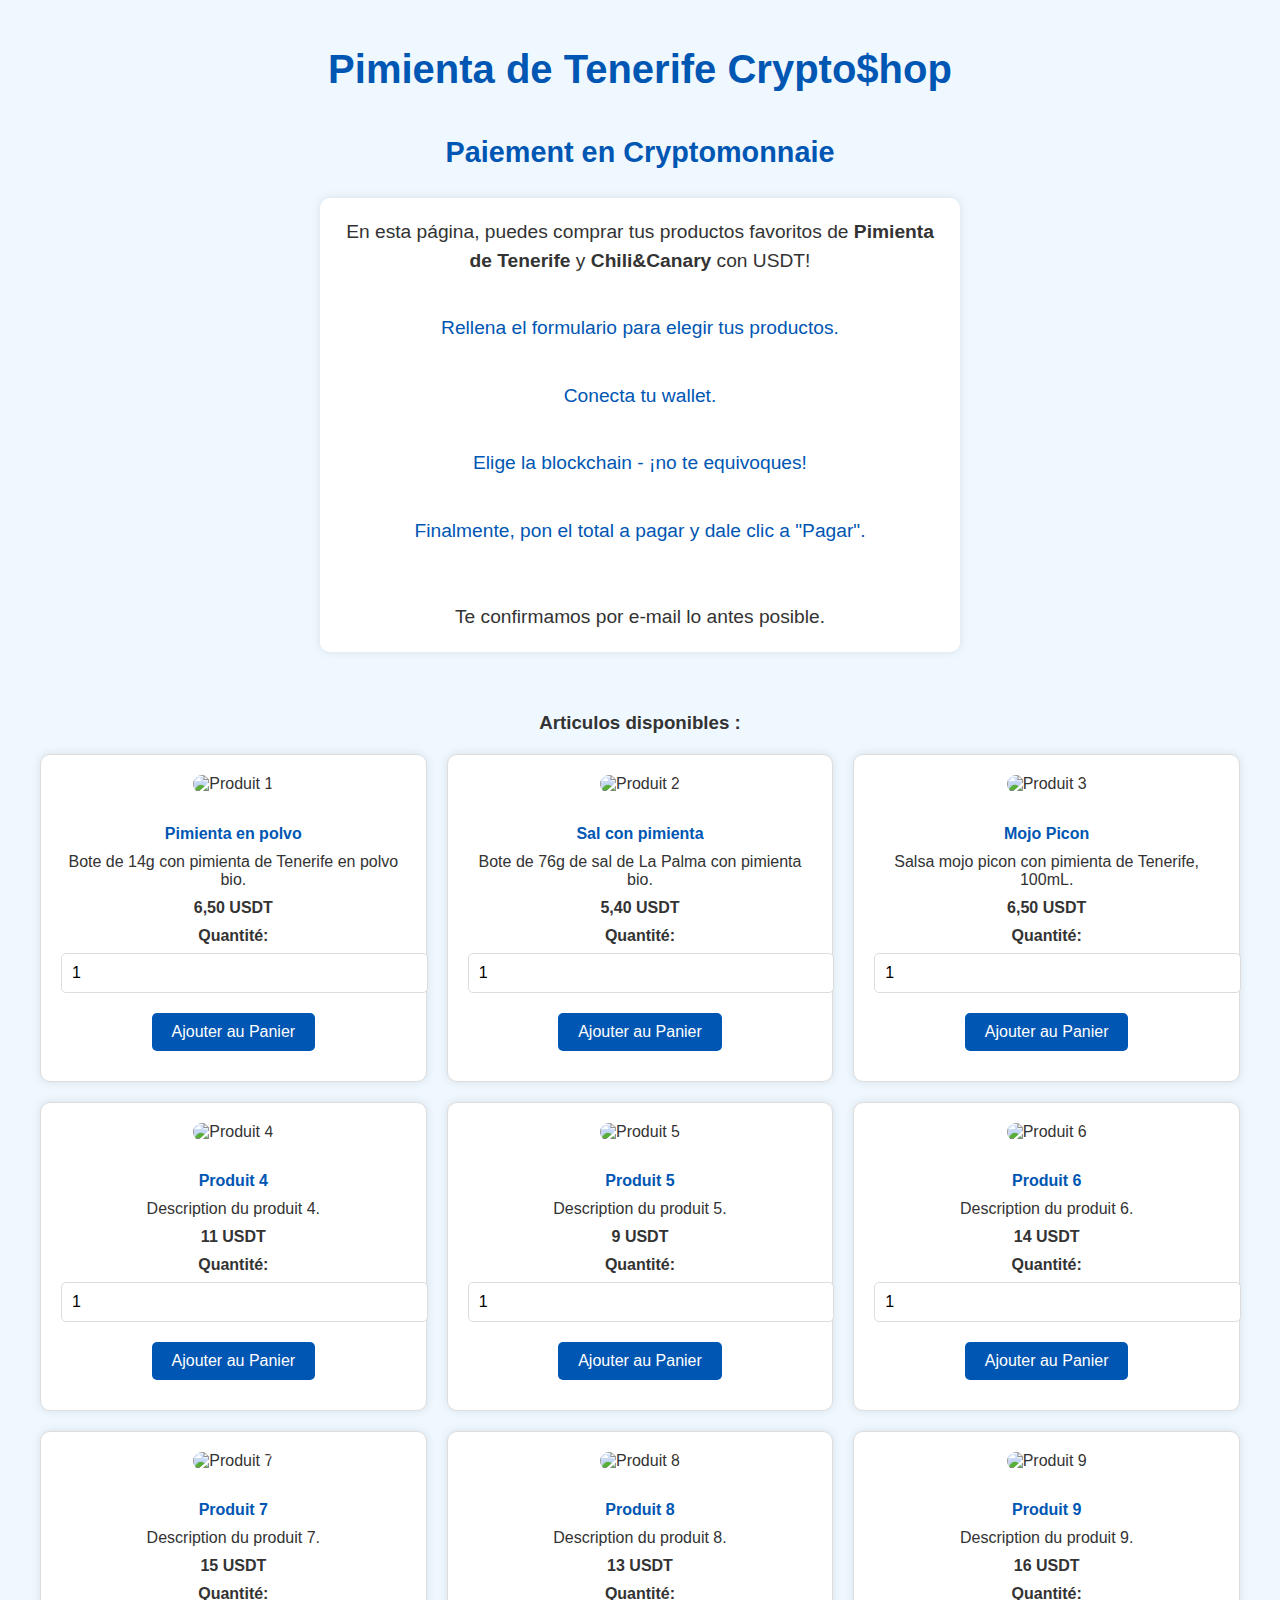
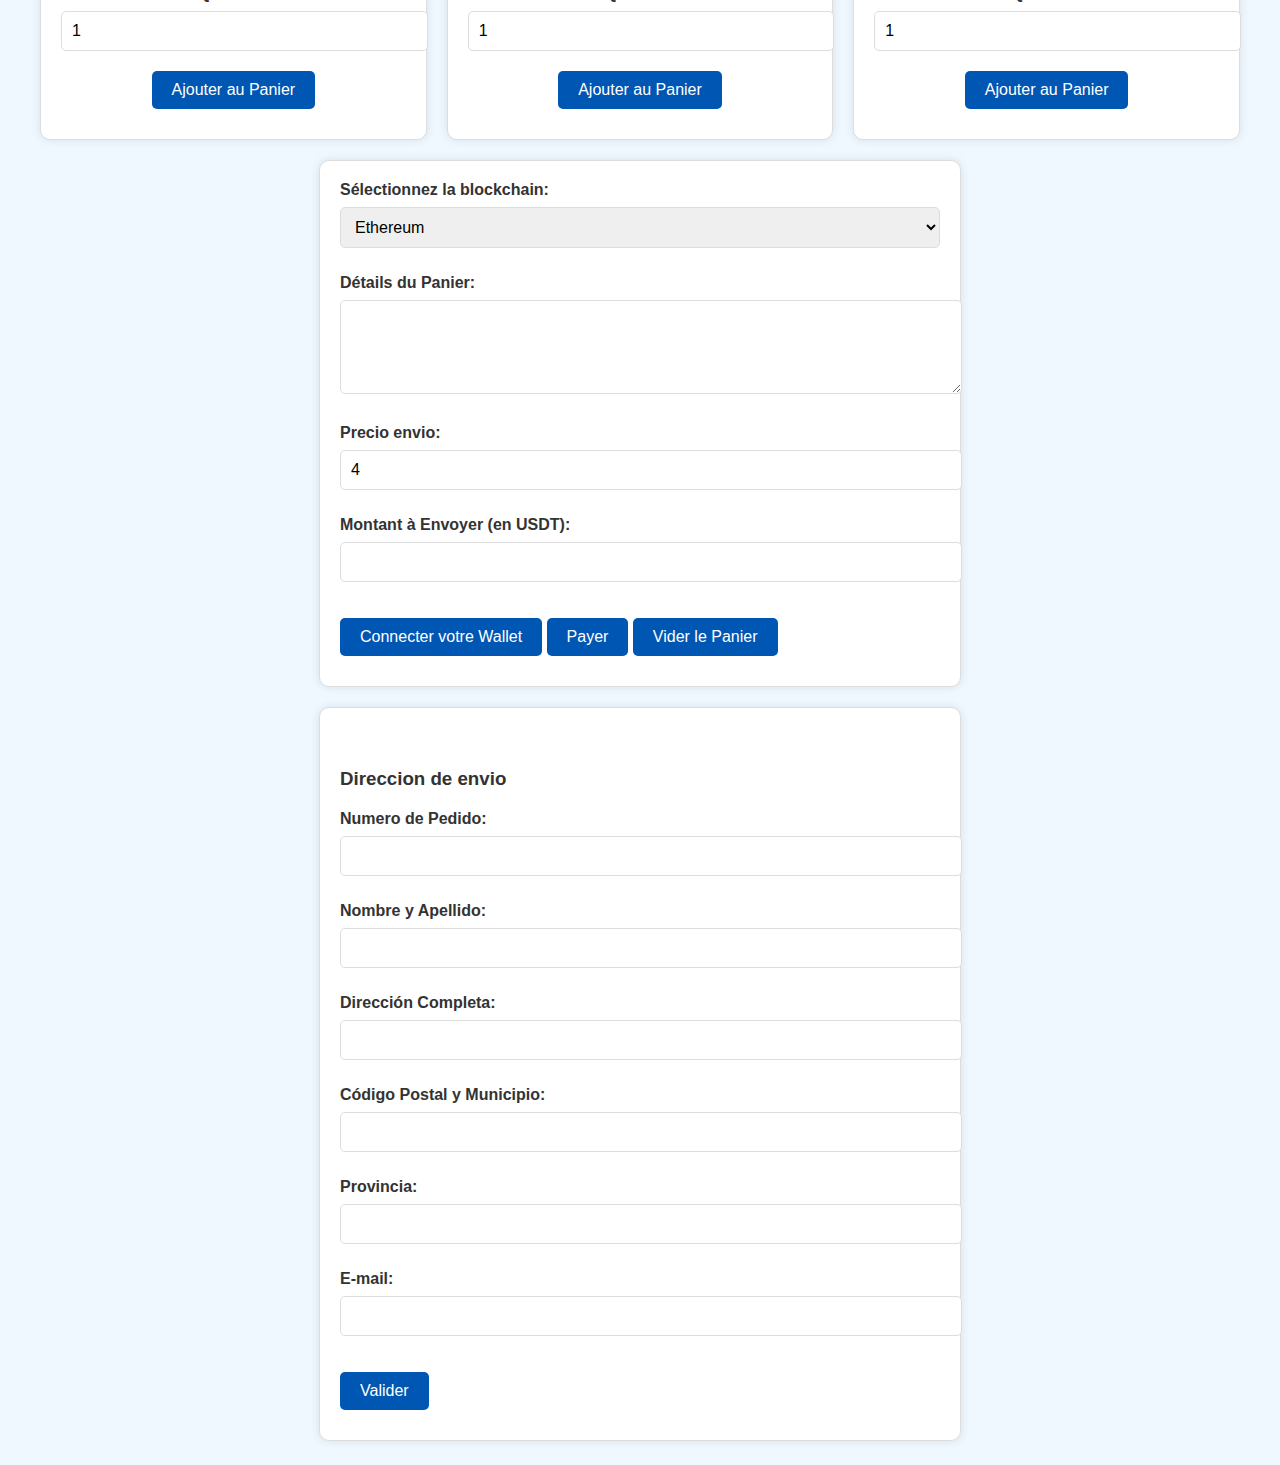
==== index.html @ 558e3862 "Update index.html" ====
<!DOCTYPE html>
<html lang="en">
<head>
    <meta charset="UTF-8">
    <meta name="viewport" content="width=device-width, initial-scale=1.0">
    <title>Paiement en Cryptomonnaie</title>
    <script src="https://cdn.jsdelivr.net/npm/web3@latest/dist/web3.min.js"></script>
    <script src="https://cdn.jsdelivr.net/npm/@solana/web3.js@latest/lib/index.iife.js"></script>
    <link rel="stylesheet" href="styles.css">
</head>
<body>
    <h1>Pimienta de Tenerife Crypto$hop</h1>
    <h2>Paiement en Cryptomonnaie</h2>
    <p class="intro">
        En esta página, puedes comprar tus productos favoritos de <strong>Pimienta de Tenerife</strong> y <strong>Chili&Canary</strong> con USDT! <br><br>
        <span class="instructions">Rellena el formulario para elegir tus productos.</span><br>
        <span class="instructions">Conecta tu wallet.</span><br>
        <span class="instructions">Elige la blockchain - ¡no te equivoques!</span><br>
        <span class="instructions">Finalmente, pon el total a pagar y dale clic a "Pagar".</span><br><br>
        Te confirmamos por e-mail lo antes posible.
    </p>

    <h3>Articulos disponibles :</h3>
    <div class="product-grid">
        <div class="product">
            <img src="https://via.placeholder.com/150" alt="Produit 1">
            <h4>Pimienta en polvo</h4>
            <p>Bote de 14g con pimienta de Tenerife en polvo bio.</p>
            <p><strong>6,50 USDT</strong></p>
            <label for="quantity1">Quantité:</label>
            <input type="number" id="quantity1" name="quantity1" min="1" max="10" value="1">
            <button type="button" onclick="addToCart(1, 'Pimienta en polvo', 6.50)">Ajouter au Panier</button>
        </div>
        <div class="product">
            <img src="https://via.placeholder.com/150" alt="Produit 2">
            <h4>Sal con pimienta</h4>
            <p>Bote de 76g de sal de La Palma con pimienta bio.</p>
            <p><strong>5,40 USDT</strong></p>
            <label for="quantity2">Quantité:</label>
            <input type="number" id="quantity2" name="quantity2" min="1" max="10" value="1">
            <button type="button" onclick="addToCart(2, 'Sal con pimienta', 5.40)">Ajouter au Panier</button>
        </div>
        <div class="product">
            <img src="https://via.placeholder.com/150" alt="Produit 3">
            <h4>Mojo Picon</h4>
            <p>Salsa mojo picon con pimienta de Tenerife, 100mL.</p>
            <p><strong>6,50 USDT</strong></p>
            <label for="quantity3">Quantité:</label>
            <input type="number" id="quantity3" name="quantity3" min="1" max="10" value="1">
            <button type="button" onclick="addToCart(3, 'Mojo Picon', 6.50)">Ajouter au Panier</button>
        </div>
        <div class="product">
            <img src="https://via.placeholder.com/150" alt="Produit 4">
            <h4>Produit 4</h4>
            <p>Description du produit 4.</p>
            <p><strong>11 USDT</strong></p>
            <label for="quantity4">Quantité:</label>
            <input type="number" id="quantity4" name="quantity4" min="1" max="10" value="1">
            <button type="button" onclick="addToCart(4, 'Produit 4', 11)">Ajouter au Panier</button>
        </div>
        <div class="product">
            <img src="https://via.placeholder.com/150" alt="Produit 5">
            <h4>Produit 5</h4>
            <p>Description du produit 5.</p>
            <p><strong>9 USDT</strong></p>
            <label for="quantity5">Quantité:</label>
            <input type="number" id="quantity5" name="quantity5" min="1" max="10" value="1">
            <button type="button" onclick="addToCart(5, 'Produit 5', 9)">Ajouter au Panier</button>
        </div>
        <div class="product">
            <img src="https://via.placeholder.com/150" alt="Produit 6">
            <h4>Produit 6</h4>
            <p>Description du produit 6.</p>
            <p><strong>14 USDT</strong></p>
            <label for="quantity6">Quantité:</label>
            <input type="number" id="quantity6" name="quantity6" min="1" max="10" value="1">
            <button type="button" onclick="addToCart(6, 'Produit 6', 14)">Ajouter au Panier</button>
        </div>
        <div class="product">
            <img src="https://via.placeholder.com/150" alt="Produit 7">
            <h4>Produit 7</h4>
            <p>Description du produit 7.</p>
            <p><strong>15 USDT</strong></p>
            <label for="quantity7">Quantité:</label>
            <input type="number" id="quantity7" name="quantity7" min="1" max="10" value="1">
            <button type="button" onclick="addToCart(7, 'Produit 7', 15)">Ajouter au Panier</button>
        </div>
        <div class="product">
            <img src="https://via.placeholder.com/150" alt="Produit 8">
            <h4>Produit 8</h4>
            <p>Description du produit 8.</p>
            <p><strong>13 USDT</strong></p>
            <label for="quantity8">Quantité:</label>
            <input type="number" id="quantity8" name="quantity8" min="1" max="10" value="1">
            <button type="button" onclick="addToCart(8, 'Produit 8', 13)">Ajouter au Panier</button>
        </div>
        <div class="product">
            <img src="https://via.placeholder.com/150" alt="Produit 9">
            <h4>Produit 9</h4>
            <p>Description du produit 9.</p>
            <p><strong>16 USDT</strong></p>
            <label for="quantity9">Quantité:</label>
            <input type="number" id="quantity9" name="quantity9" min="1" max="10" value="1">
            <button type="button" onclick="addToCart(9, 'Produit 9', 16)">Ajouter au Panier</button>
        </div>
    </div>

    <form id="paymentForm">
        <div class="form-group">
            <label for="blockchain">Sélectionnez la blockchain:</label>
            <select id="blockchain" name="blockchain">
                <option value="eth">Ethereum</option>
                <option value="bsc">Binance Smart Chain</option>
                <option value="sol">Solana</option>
            </select>
        </div>
        <div class="form-group">
            <label for="cartDetails">Détails du Panier:</label>
            <textarea id="cartDetails" name="cartDetails" rows="4" readonly></textarea>
        </div>
        <div class="form-group">
            <label for="shippingCost">Precio envio:</label>
            <input type="text" id="shippingCost" name="shippingCost" value="4" readonly>
        </div>
        <div class="form-group">
            <label for="amount">Montant à Envoyer (en USDT):</label>
            <input type="number" step="0.01" id="amount" name="amount" required readonly>
        </div>
        <button type="button" id="connectButton">Connecter votre Wallet</button>
        <button type="button" id="payButton">Payer</button>
        <button type="button" id="clearCartButton" onclick="clearCart()">Vider le Panier</button>
        <div id="status"></div>
    </form>

    <form id="contactForm">
        <h3>Direccion de envio</h3>
        <div class="form-group">
            <label for="orderNumber">Numero de Pedido:</label>
            <input type="text" id="orderNumber" name="orderNumber" readonly>
        </div>
        <div class="form-group">
            <label for="name">Nombre y Apellido:</label>
            <input type="text" id="name" name="name" required>
        </div>
        <div class="form-group">
            <label for="address">Dirección Completa:</label>
            <input type="text" id="address" name="address" required>
        </div>
        <div class="form-group">
            <label for="postalcode">Código Postal y Municipio:</label>
            <input type="text" id="postalcode" name="postalcode" required>
        </div>
        <div class="form-group">
            <label for="province">Provincia:</label>
            <input type="text" id="province" name="province" required>
        </div>
        <div class="form-group">
            <label for="email">E-mail:</label>
            <input type="email" id="email" name="email" required>
        </div>
        <button type="submit" id="submitButton">Valider</button>
    </form>

    <script src="scripts.js"></script>
</body>
</html>
---- styles.css ----
body {
    font-family: 'Arial', sans-serif;
    background-color: #f0f8ff;
    color: #333;
    display: flex;
    flex-direction: column;
    align-items: center;
    justify-content: center;
    min-height: 100vh;
    margin: 0;
    padding: 20px;
}
h1 {
    color: #0056b3;
    font-size: 2.5em;
    margin-bottom: 20px;
}
h2 {
    color: #0056b3;
    font-size: 1.8em;
    margin-bottom: 10px;
}
.intro {
    text-align: center;
    max-width: 600px;
    margin-bottom: 20px;
    font-size: 1.2em;
    line-height: 1.5;
    background-color: #fff;
    padding: 20px;
    border-radius: 10px;
    box-shadow: 0 0 10px rgba(0, 0, 0, 0.1);
}
.instructions {
    display: block;
    margin-top: 10px;
    color: #0056b3;
}
h3 {
    color: #333;
    margin-top: 40px;
    margin-bottom: 20px;
}
.product-grid {
    display: grid;
    grid-template-columns: repeat(3, 1fr);
    gap: 20px;
    width: 100%;
    max-width: 1200px;
}
.product {
    background-color: #fff;
    border: 1px solid #ddd;
    padding: 20px;
    border-radius: 10px;
    text-align: center;
    box-shadow: 0 0 10px rgba(0, 0, 0, 0.1);
}
.product img {
    max-width: 100%;
    height: auto;
    border-radius: 10px;
    margin-bottom: 10px;
}
.product h4 {
    color: #0056b3;
    margin-bottom: 10px;
}
.product p {
    margin: 10px 0;
}
button {
    background-color: #0056b3;
    color: #fff;
    border: none;
    padding: 10px 20px;
    border-radius: 5px;
    cursor: pointer;
    font-size: 16px;
    margin: 10px 0;
}
button:hover {
    background-color: #003f7f;
}
form {
    background-color: #fff;
    border: 1px solid #ddd;
    padding: 20px;
    border-radius: 10px;
    box-shadow: 0 0 10px rgba(0, 0, 0, 0.1);
    margin-top: 20px;
    width: 100%;
    max-width: 600px;
}
.form-group {
    margin-bottom: 1em;
}
label {
    display: block;
    margin-bottom: 0.5em;
    font-weight: bold;
    color: #333;
}
input, select, textarea {
    width: 100%;
    padding: 10px;
    margin-bottom: 10px;
    border: 1px solid #ddd;
    border-radius: 5px;
    font-size: 16px;
}
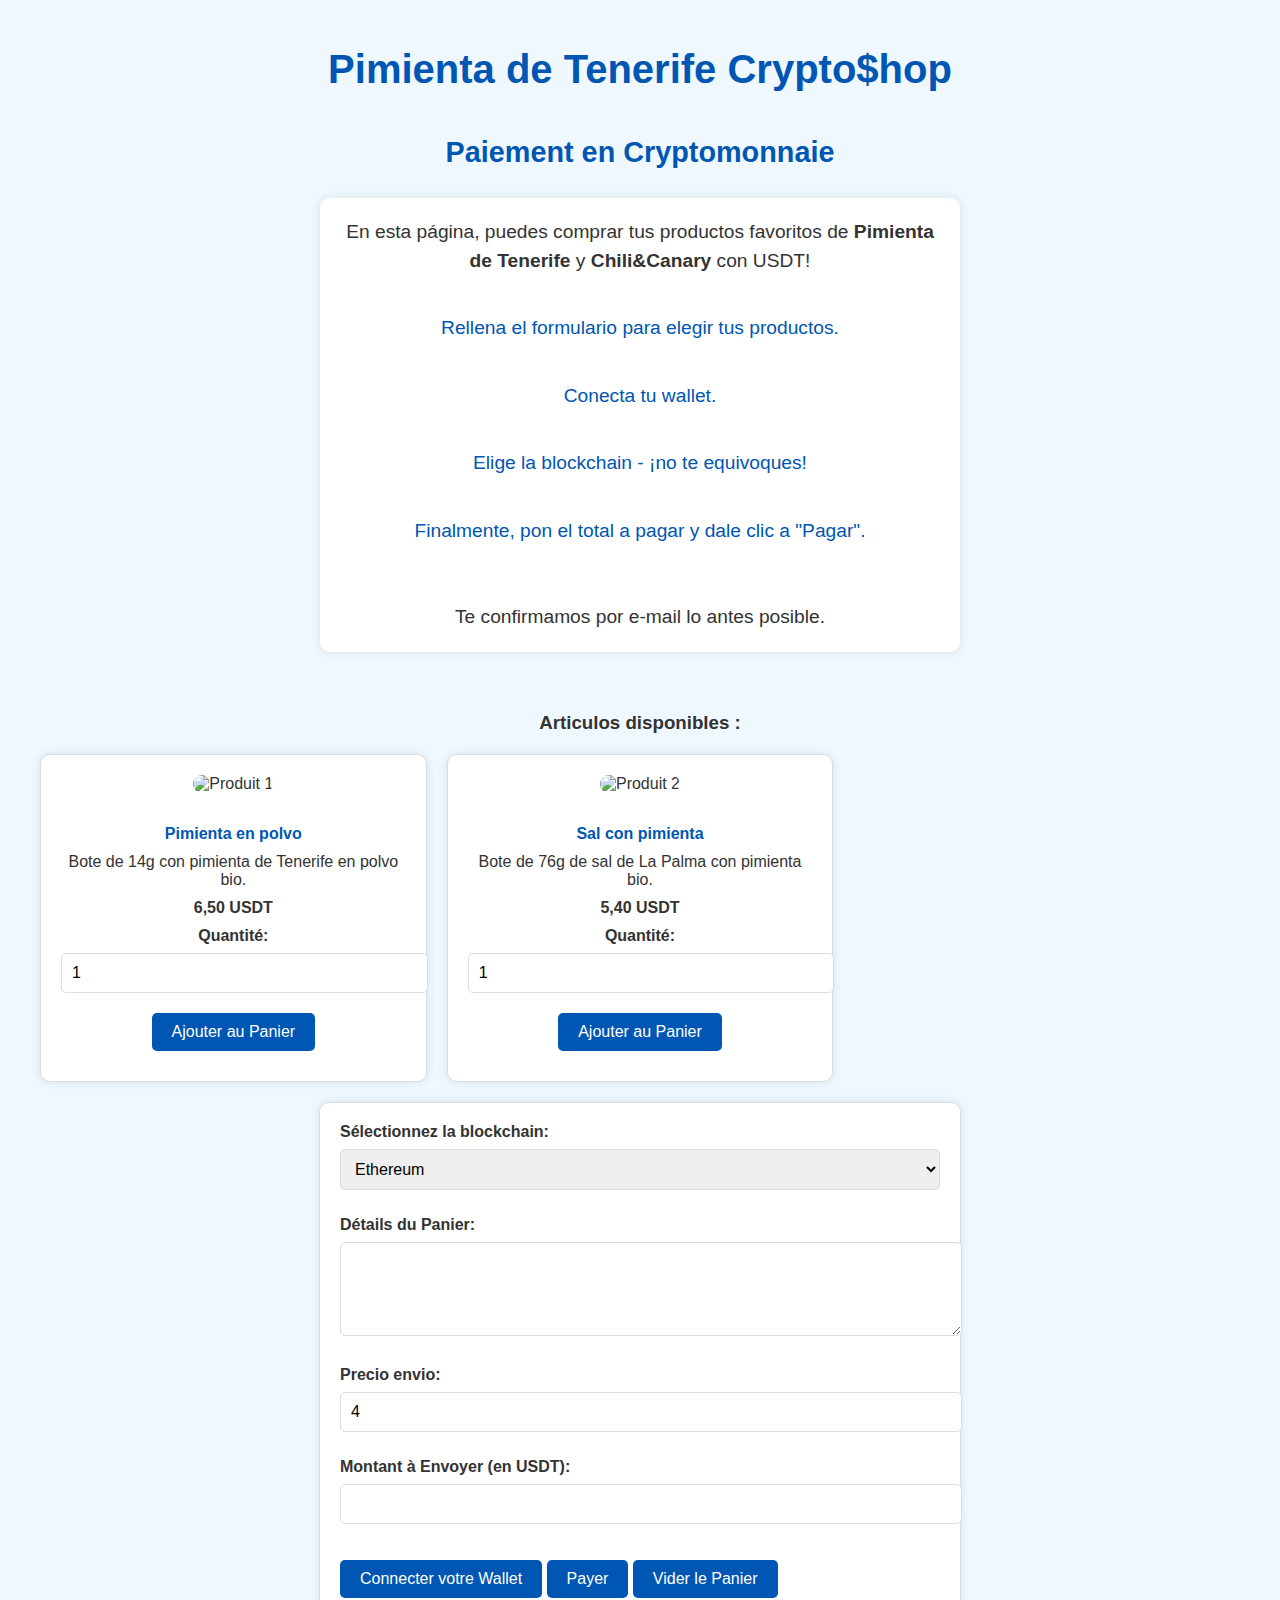
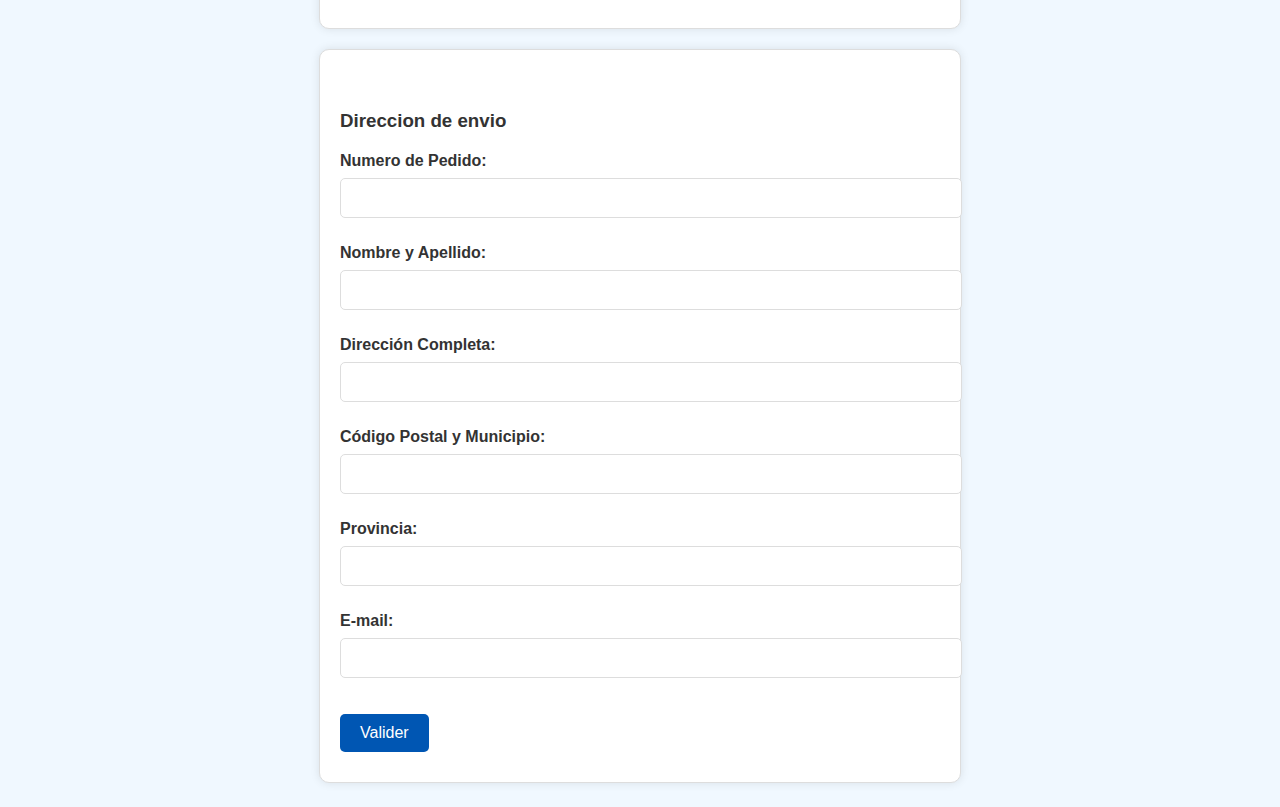
==== commit 7f6517fd: "Update index.html" ====
--- a/index.html
+++ b/index.html
@@ -22,6 +22,7 @@
 
     <h3>Articulos disponibles :</h3>
     <div class="product-grid">
+        <!-- Product examples -->
         <div class="product">
             <img src="https://via.placeholder.com/150" alt="Produit 1">
             <h4>Pimienta en polvo</h4>
@@ -40,69 +41,7 @@
             <input type="number" id="quantity2" name="quantity2" min="1" max="10" value="1">
             <button type="button" onclick="addToCart(2, 'Sal con pimienta', 5.40)">Ajouter au Panier</button>
         </div>
-        <div class="product">
-            <img src="https://via.placeholder.com/150" alt="Produit 3">
-            <h4>Mojo Picon</h4>
-            <p>Salsa mojo picon con pimienta de Tenerife, 100mL.</p>
-            <p><strong>6,50 USDT</strong></p>
-            <label for="quantity3">Quantité:</label>
-            <input type="number" id="quantity3" name="quantity3" min="1" max="10" value="1">
-            <button type="button" onclick="addToCart(3, 'Mojo Picon', 6.50)">Ajouter au Panier</button>
-        </div>
-        <div class="product">
-            <img src="https://via.placeholder.com/150" alt="Produit 4">
-            <h4>Produit 4</h4>
-            <p>Description du produit 4.</p>
-            <p><strong>11 USDT</strong></p>
-            <label for="quantity4">Quantité:</label>
-            <input type="number" id="quantity4" name="quantity4" min="1" max="10" value="1">
-            <button type="button" onclick="addToCart(4, 'Produit 4', 11)">Ajouter au Panier</button>
-        </div>
-        <div class="product">
-            <img src="https://via.placeholder.com/150" alt="Produit 5">
-            <h4>Produit 5</h4>
-            <p>Description du produit 5.</p>
-            <p><strong>9 USDT</strong></p>
-            <label for="quantity5">Quantité:</label>
-            <input type="number" id="quantity5" name="quantity5" min="1" max="10" value="1">
-            <button type="button" onclick="addToCart(5, 'Produit 5', 9)">Ajouter au Panier</button>
-        </div>
-        <div class="product">
-            <img src="https://via.placeholder.com/150" alt="Produit 6">
-            <h4>Produit 6</h4>
-            <p>Description du produit 6.</p>
-            <p><strong>14 USDT</strong></p>
-            <label for="quantity6">Quantité:</label>
-            <input type="number" id="quantity6" name="quantity6" min="1" max="10" value="1">
-            <button type="button" onclick="addToCart(6, 'Produit 6', 14)">Ajouter au Panier</button>
-        </div>
-        <div class="product">
-            <img src="https://via.placeholder.com/150" alt="Produit 7">
-            <h4>Produit 7</h4>
-            <p>Description du produit 7.</p>
-            <p><strong>15 USDT</strong></p>
-            <label for="quantity7">Quantité:</label>
-            <input type="number" id="quantity7" name="quantity7" min="1" max="10" value="1">
-            <button type="button" onclick="addToCart(7, 'Produit 7', 15)">Ajouter au Panier</button>
-        </div>
-        <div class="product">
-            <img src="https://via.placeholder.com/150" alt="Produit 8">
-            <h4>Produit 8</h4>
-            <p>Description du produit 8.</p>
-            <p><strong>13 USDT</strong></p>
-            <label for="quantity8">Quantité:</label>
-            <input type="number" id="quantity8" name="quantity8" min="1" max="10" value="1">
-            <button type="button" onclick="addToCart(8, 'Produit 8', 13)">Ajouter au Panier</button>
-        </div>
-        <div class="product">
-            <img src="https://via.placeholder.com/150" alt="Produit 9">
-            <h4>Produit 9</h4>
-            <p>Description du produit 9.</p>
-            <p><strong>16 USDT</strong></p>
-            <label for="quantity9">Quantité:</label>
-            <input type="number" id="quantity9" name="quantity9" min="1" max="10" value="1">
-            <button type="button" onclick="addToCart(9, 'Produit 9', 16)">Ajouter au Panier</button>
-        </div>
+        <!-- Additional products can be added here -->
     </div>
 
     <form id="paymentForm">
@@ -167,4 +106,3 @@
 
 
 
-
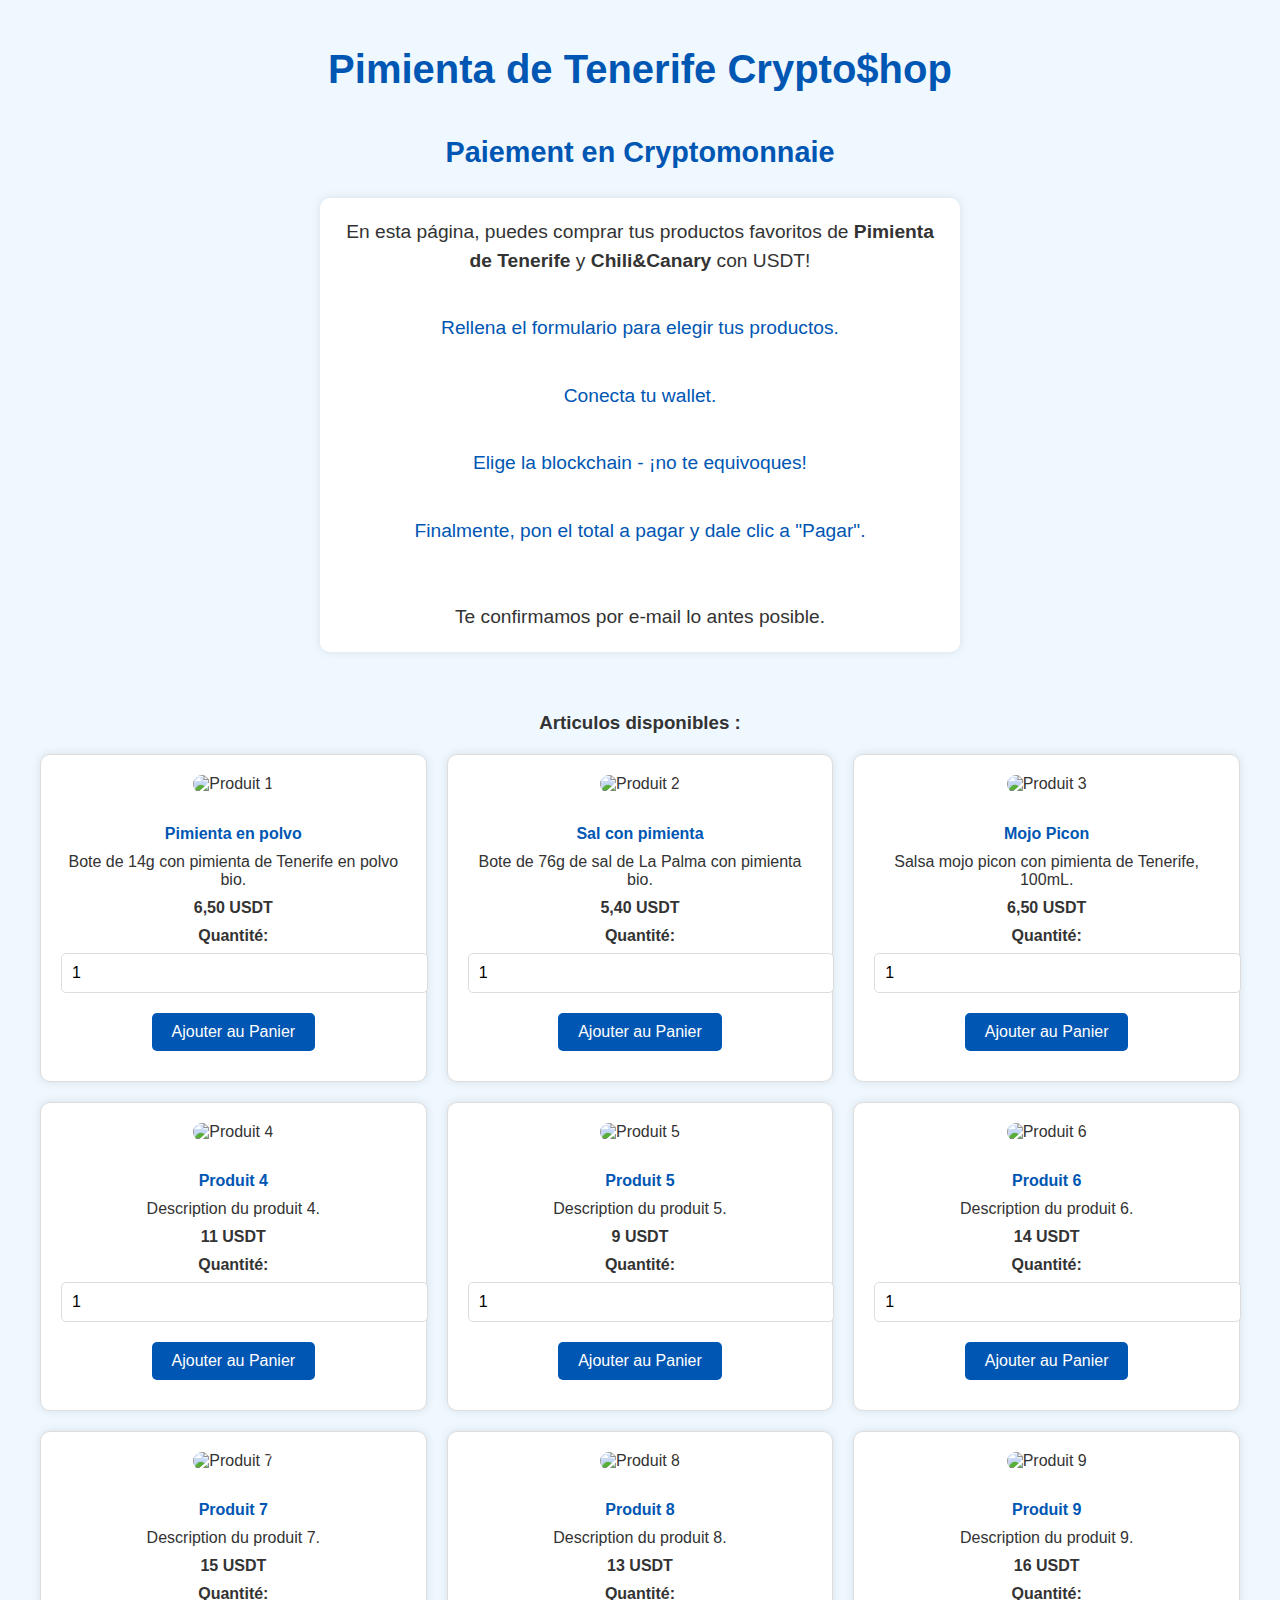
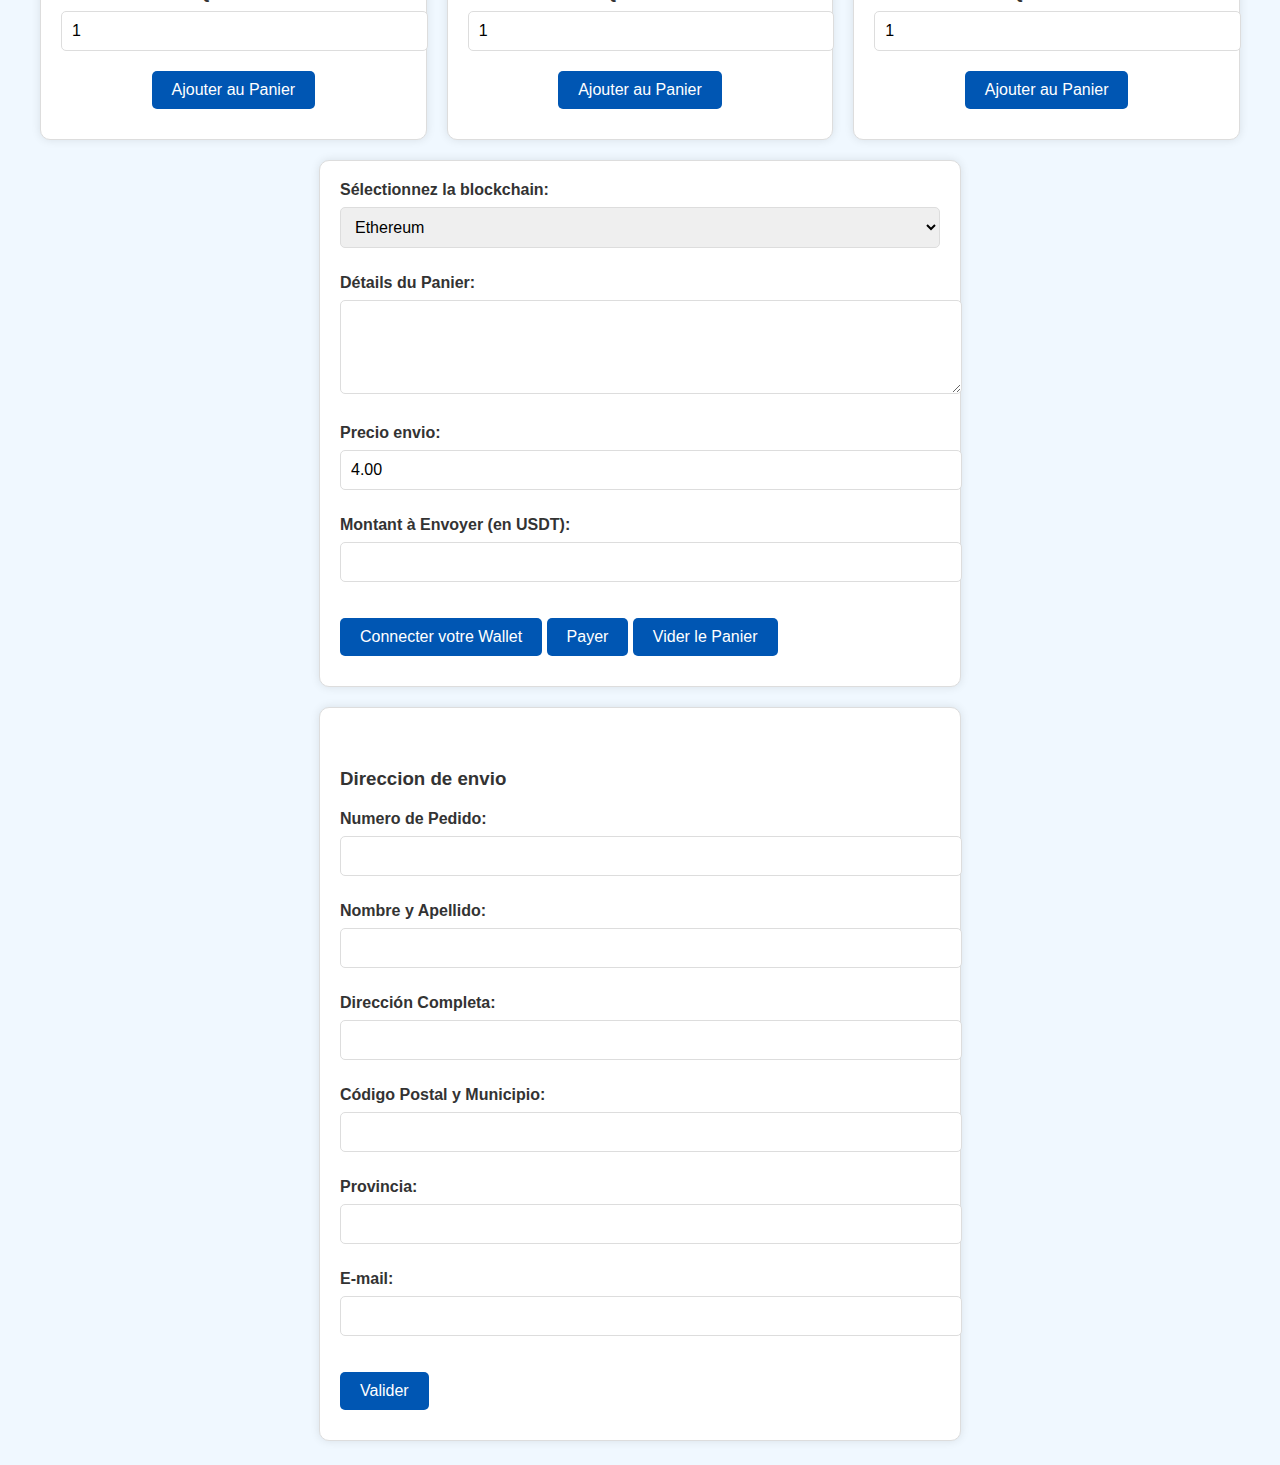
==== commit f9d25bf3: "Update index.html" ====
--- a/index.html
+++ b/index.html
@@ -22,7 +22,7 @@
 
     <h3>Articulos disponibles :</h3>
     <div class="product-grid">
-        <!-- Product examples -->
+        <!-- Repeat this block for each product -->
         <div class="product">
             <img src="https://via.placeholder.com/150" alt="Produit 1">
             <h4>Pimienta en polvo</h4>
@@ -41,7 +41,70 @@
             <input type="number" id="quantity2" name="quantity2" min="1" max="10" value="1">
             <button type="button" onclick="addToCart(2, 'Sal con pimienta', 5.40)">Ajouter au Panier</button>
         </div>
-        <!-- Additional products can be added here -->
+        <div class="product">
+            <img src="https://via.placeholder.com/150" alt="Produit 3">
+            <h4>Mojo Picon</h4>
+            <p>Salsa mojo picon con pimienta de Tenerife, 100mL.</p>
+            <p><strong>6,50 USDT</strong></p>
+            <label for="quantity3">Quantité:</label>
+            <input type="number" id="quantity3" name="quantity3" min="1" max="10" value="1">
+            <button type="button" onclick="addToCart(3, 'Mojo Picon', 6.50)">Ajouter au Panier</button>
+        </div>
+        <!-- Add six more products -->
+        <div class="product">
+            <img src="https://via.placeholder.com/150" alt="Produit 4">
+            <h4>Produit 4</h4>
+            <p>Description du produit 4.</p>
+            <p><strong>11 USDT</strong></p>
+            <label for="quantity4">Quantité:</label>
+            <input type="number" id="quantity4" name="quantity4" min="1" max="10" value="1">
+            <button type="button" onclick="addToCart(4, 'Produit 4', 11)">Ajouter au Panier</button>
+        </div>
+        <div class="product">
+            <img src="https://via.placeholder.com/150" alt="Produit 5">
+            <h4>Produit 5</h4>
+            <p>Description du produit 5.</p>
+            <p><strong>9 USDT</strong></p>
+            <label for="quantity5">Quantité:</label>
+            <input type="number" id="quantity5" name="quantity5" min="1" max="10" value="1">
+            <button type="button" onclick="addToCart(5, 'Produit 5', 9)">Ajouter au Panier</button>
+        </div>
+        <div class="product">
+            <img src="https://via.placeholder.com/150" alt="Produit 6">
+            <h4>Produit 6</h4>
+            <p>Description du produit 6.</p>
+            <p><strong>14 USDT</strong></p>
+            <label for="quantity6">Quantité:</label>
+            <input type="number" id="quantity6" name="quantity6" min="1" max="10" value="1">
+            <button type="button" onclick="addToCart(6, 'Produit 6', 14)">Ajouter au Panier</button>
+        </div>
+        <div class="product">
+            <img src="https://via.placeholder.com/150" alt="Produit 7">
+            <h4>Produit 7</h4>
+            <p>Description du produit 7.</p>
+            <p><strong>15 USDT</strong></p>
+            <label for="quantity7">Quantité:</label>
+            <input type="number" id="quantity7" name="quantity7" min="1" max="10" value="1">
+            <button type="button" onclick="addToCart(7, 'Produit 7', 15)">Ajouter au Panier</button>
+        </div>
+        <div class="product">
+            <img src="https://via.placeholder.com/150" alt="Produit 8">
+            <h4>Produit 8</h4>
+            <p>Description du produit 8.</p>
+            <p><strong>13 USDT</strong></p>
+            <label for="quantity8">Quantité:</label>
+            <input type="number" id="quantity8" name="quantity8" min="1" max="10" value="1">
+            <button type="button" onclick="addToCart(8, 'Produit 8', 13)">Ajouter au Panier</button>
+        </div>
+        <div class="product">
+            <img src="https://via.placeholder.com/150" alt="Produit 9">
+            <h4>Produit 9</h4>
+            <p>Description du produit 9.</p>
+            <p><strong>16 USDT</strong></p>
+            <label for="quantity9">Quantité:</label>
+            <input type="number" id="quantity9" name="quantity9" min="1" max="10" value="1">
+            <button type="button" onclick="addToCart(9, 'Produit 9', 16)">Ajouter au Panier</button>
+        </div>
     </div>
 
     <form id="paymentForm">
@@ -59,7 +122,7 @@
         </div>
         <div class="form-group">
             <label for="shippingCost">Precio envio:</label>
-            <input type="text" id="shippingCost" name="shippingCost" value="4" readonly>
+            <input type="text" id="shippingCost" name="shippingCost" value="4.00" readonly>
         </div>
         <div class="form-group">
             <label for="amount">Montant à Envoyer (en USDT):</label>
@@ -105,4 +168,3 @@
 </html>
 
 
-
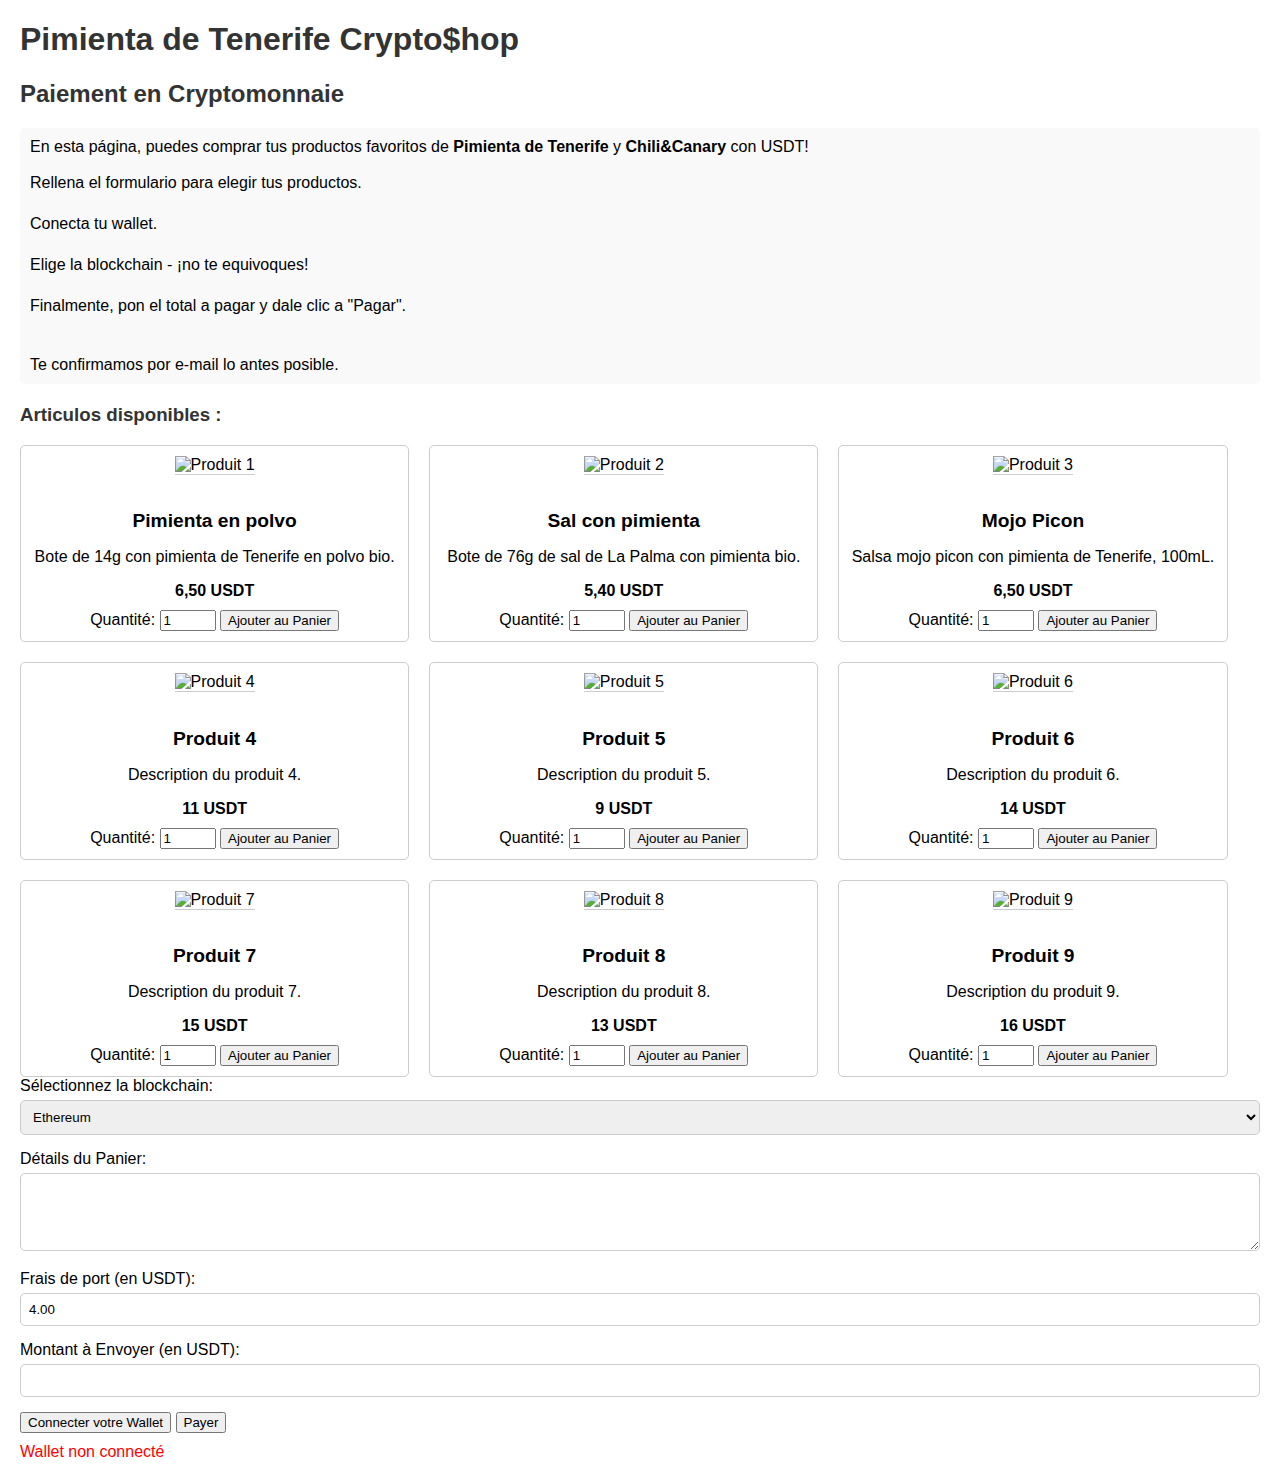
==== commit cd22dcd4: "Update index.html" ====
--- a/index.html
+++ b/index.html
@@ -9,162 +9,137 @@
     <link rel="stylesheet" href="styles.css">
 </head>
 <body>
-    <h1>Pimienta de Tenerife Crypto$hop</h1>
-    <h2>Paiement en Cryptomonnaie</h2>
-    <p class="intro">
-        En esta página, puedes comprar tus productos favoritos de <strong>Pimienta de Tenerife</strong> y <strong>Chili&Canary</strong> con USDT! <br><br>
-        <span class="instructions">Rellena el formulario para elegir tus productos.</span><br>
-        <span class="instructions">Conecta tu wallet.</span><br>
-        <span class="instructions">Elige la blockchain - ¡no te equivoques!</span><br>
-        <span class="instructions">Finalmente, pon el total a pagar y dale clic a "Pagar".</span><br><br>
-        Te confirmamos por e-mail lo antes posible.
-    </p>
+    <div class="container">
+        <h1>Pimienta de Tenerife Crypto$hop</h1>
+        <h2>Paiement en Cryptomonnaie</h2>
+        <p class="intro">
+            En esta página, puedes comprar tus productos favoritos de <strong>Pimienta de Tenerife</strong> y <strong>Chili&Canary</strong> con USDT! <br><br>
+            <span class="instructions">Rellena el formulario para elegir tus productos.</span><br>
+            <span class="instructions">Conecta tu wallet.</span><br>
+            <span class="instructions">Elige la blockchain - ¡no te equivoques!</span><br>
+            <span class="instructions">Finalmente, pon el total a pagar y dale clic a "Pagar".</span><br><br>
+            Te confirmamos por e-mail lo antes posible.
+        </p>
 
-    <h3>Articulos disponibles :</h3>
-    <div class="product-grid">
-        <!-- Repeat this block for each product -->
-        <div class="product">
-            <img src="https://via.placeholder.com/150" alt="Produit 1">
-            <h4>Pimienta en polvo</h4>
-            <p>Bote de 14g con pimienta de Tenerife en polvo bio.</p>
-            <p><strong>6,50 USDT</strong></p>
-            <label for="quantity1">Quantité:</label>
-            <input type="number" id="quantity1" name="quantity1" min="1" max="10" value="1">
-            <button type="button" onclick="addToCart(1, 'Pimienta en polvo', 6.50)">Ajouter au Panier</button>
+        <h3>Articulos disponibles :</h3>
+        <div class="product-grid">
+            <!-- Repeat this block for each product -->
+            <div class="product">
+                <img src="https://via.placeholder.com/150" alt="Produit 1">
+                <h4>Pimienta en polvo</h4>
+                <p>Bote de 14g con pimienta de Tenerife en polvo bio.</p>
+                <p><strong>6,50 USDT</strong></p>
+                <label for="quantity1">Quantité:</label>
+                <input type="number" id="quantity1" name="quantity1" min="1" max="10" value="1">
+                <button type="button" onclick="addToCart(1, 'Pimienta en polvo', 6.50)">Ajouter au Panier</button>
+            </div>
+            <div class="product">
+                <img src="https://via.placeholder.com/150" alt="Produit 2">
+                <h4>Sal con pimienta</h4>
+                <p>Bote de 76g de sal de La Palma con pimienta bio.</p>
+                <p><strong>5,40 USDT</strong></p>
+                <label for="quantity2">Quantité:</label>
+                <input type="number" id="quantity2" name="quantity2" min="1" max="10" value="1">
+                <button type="button" onclick="addToCart(2, 'Sal con pimienta', 5.40)">Ajouter au Panier</button>
+            </div>
+            <div class="product">
+                <img src="https://via.placeholder.com/150" alt="Produit 3">
+                <h4>Mojo Picon</h4>
+                <p>Salsa mojo picon con pimienta de Tenerife, 100mL.</p>
+                <p><strong>6,50 USDT</strong></p>
+                <label for="quantity3">Quantité:</label>
+                <input type="number" id="quantity3" name="quantity3" min="1" max="10" value="1">
+                <button type="button" onclick="addToCart(3, 'Mojo Picon', 6.50)">Ajouter au Panier</button>
+            </div>
+            <!-- Add six more products -->
+            <div class="product">
+                <img src="https://via.placeholder.com/150" alt="Produit 4">
+                <h4>Produit 4</h4>
+                <p>Description du produit 4.</p>
+                <p><strong>11 USDT</strong></p>
+                <label for="quantity4">Quantité:</label>
+                <input type="number" id="quantity4" name="quantity4" min="1" max="10" value="1">
+                <button type="button" onclick="addToCart(4, 'Produit 4', 11)">Ajouter au Panier</button>
+            </div>
+            <div class="product">
+                <img src="https://via.placeholder.com/150" alt="Produit 5">
+                <h4>Produit 5</h4>
+                <p>Description du produit 5.</p>
+                <p><strong>9 USDT</strong></p>
+                <label for="quantity5">Quantité:</label>
+                <input type="number" id="quantity5" name="quantity5" min="1" max="10" value="1">
+                <button type="button" onclick="addToCart(5, 'Produit 5', 9)">Ajouter au Panier</button>
+            </div>
+            <div class="product">
+                <img src="https://via.placeholder.com/150" alt="Produit 6">
+                <h4>Produit 6</h4>
+                <p>Description du produit 6.</p>
+                <p><strong>14 USDT</strong></p>
+                <label for="quantity6">Quantité:</label>
+                <input type="number" id="quantity6" name="quantity6" min="1" max="10" value="1">
+                <button type="button" onclick="addToCart(6, 'Produit 6', 14)">Ajouter au Panier</button>
+            </div>
+            <div class="product">
+                <img src="https://via.placeholder.com/150" alt="Produit 7">
+                <h4>Produit 7</h4>
+                <p>Description du produit 7.</p>
+                <p><strong>15 USDT</strong></p>
+                <label for="quantity7">Quantité:</label>
+                <input type="number" id="quantity7" name="quantity7" min="1" max="10" value="1">
+                <button type="button" onclick="addToCart(7, 'Produit 7', 15)">Ajouter au Panier</button>
+            </div>
+            <div class="product">
+                <img src="https://via.placeholder.com/150" alt="Produit 8">
+                <h4>Produit 8</h4>
+                <p>Description du produit 8.</p>
+                <p><strong>13 USDT</strong></p>
+                <label for="quantity8">Quantité:</label>
+                <input type="number" id="quantity8" name="quantity8" min="1" max="10" value="1">
+                <button type="button" onclick="addToCart(8, 'Produit 8', 13)">Ajouter au Panier</button>
+            </div>
+            <div class="product">
+                <img src="https://via.placeholder.com/150" alt="Produit 9">
+                <h4>Produit 9</h4>
+                <p>Description du produit 9.</p>
+                <p><strong>16 USDT</strong></p>
+                <label for="quantity9">Quantité:</label>
+                <input type="number" id="quantity9" name="quantity9" min="1" max="10" value="1">
+                <button type="button" onclick="addToCart(9, 'Produit 9', 16)">Ajouter au Panier</button>
+            </div>
         </div>
-        <div class="product">
-            <img src="https://via.placeholder.com/150" alt="Produit 2">
-            <h4>Sal con pimienta</h4>
-            <p>Bote de 76g de sal de La Palma con pimienta bio.</p>
-            <p><strong>5,40 USDT</strong></p>
-            <label for="quantity2">Quantité:</label>
-            <input type="number" id="quantity2" name="quantity2" min="1" max="10" value="1">
-            <button type="button" onclick="addToCart(2, 'Sal con pimienta', 5.40)">Ajouter au Panier</button>
-        </div>
-        <div class="product">
-            <img src="https://via.placeholder.com/150" alt="Produit 3">
-            <h4>Mojo Picon</h4>
-            <p>Salsa mojo picon con pimienta de Tenerife, 100mL.</p>
-            <p><strong>6,50 USDT</strong></p>
-            <label for="quantity3">Quantité:</label>
-            <input type="number" id="quantity3" name="quantity3" min="1" max="10" value="1">
-            <button type="button" onclick="addToCart(3, 'Mojo Picon', 6.50)">Ajouter au Panier</button>
-        </div>
-        <!-- Add six more products -->
-        <div class="product">
-            <img src="https://via.placeholder.com/150" alt="Produit 4">
-            <h4>Produit 4</h4>
-            <p>Description du produit 4.</p>
-            <p><strong>11 USDT</strong></p>
-            <label for="quantity4">Quantité:</label>
-            <input type="number" id="quantity4" name="quantity4" min="1" max="10" value="1">
-            <button type="button" onclick="addToCart(4, 'Produit 4', 11)">Ajouter au Panier</button>
-        </div>
-        <div class="product">
-            <img src="https://via.placeholder.com/150" alt="Produit 5">
-            <h4>Produit 5</h4>
-            <p>Description du produit 5.</p>
-            <p><strong>9 USDT</strong></p>
-            <label for="quantity5">Quantité:</label>
-            <input type="number" id="quantity5" name="quantity5" min="1" max="10" value="1">
-            <button type="button" onclick="addToCart(5, 'Produit 5', 9)">Ajouter au Panier</button>
-        </div>
-        <div class="product">
-            <img src="https://via.placeholder.com/150" alt="Produit 6">
-            <h4>Produit 6</h4>
-            <p>Description du produit 6.</p>
-            <p><strong>14 USDT</strong></p>
-            <label for="quantity6">Quantité:</label>
-            <input type="number" id="quantity6" name="quantity6" min="1" max="10" value="1">
-            <button type="button" onclick="addToCart(6, 'Produit 6', 14)">Ajouter au Panier</button>
-        </div>
-        <div class="product">
-            <img src="https://via.placeholder.com/150" alt="Produit 7">
-            <h4>Produit 7</h4>
-            <p>Description du produit 7.</p>
-            <p><strong>15 USDT</strong></p>
-            <label for="quantity7">Quantité:</label>
-            <input type="number" id="quantity7" name="quantity7" min="1" max="10" value="1">
-            <button type="button" onclick="addToCart(7, 'Produit 7', 15)">Ajouter au Panier</button>
-        </div>
-        <div class="product">
-            <img src="https://via.placeholder.com/150" alt="Produit 8">
-            <h4>Produit 8</h4>
-            <p>Description du produit 8.</p>
-            <p><strong>13 USDT</strong></p>
-            <label for="quantity8">Quantité:</label>
-            <input type="number" id="quantity8" name="quantity8" min="1" max="10" value="1">
-            <button type="button" onclick="addToCart(8, 'Produit 8', 13)">Ajouter au Panier</button>
-        </div>
-        <div class="product">
-            <img src="https://via.placeholder.com/150" alt="Produit 9">
-            <h4>Produit 9</h4>
-            <p>Description du produit 9.</p>
-            <p><strong>16 USDT</strong></p>
-            <label for="quantity9">Quantité:</label>
-            <input type="number" id="quantity9" name="quantity9" min="1" max="10" value="1">
-            <button type="button" onclick="addToCart(9, 'Produit 9', 16)">Ajouter au Panier</button>
-        </div>
+
+        <form id="paymentForm">
+            <div class="form-group">
+                <label for="blockchain">Sélectionnez la blockchain:</label>
+                <select id="blockchain" name="blockchain">
+                    <option value="eth">Ethereum</option>
+                    <option value="bsc">Binance Smart Chain</option>
+                    <option value="sol">Solana</option>
+                </select>
+            </div>
+            <div class="form-group">
+                <label for="cartDetails">Détails du Panier:</label>
+                <textarea id="cartDetails" name="cartDetails" rows="4" readonly></textarea>
+            </div>
+            <div class="form-group">
+                <label for="shippingCost">Frais de port (en USDT):</label>
+                <input type="number" id="shippingCost" name="shippingCost" value="4.00" readonly>
+            </div>
+            <div class="form-group">
+                <label for="amount">Montant à Envoyer (en USDT):</label>
+                <input type="number" step="0.01" id="amount" name="amount" required readonly>
+            </div>
+            <button type="button" id="connectButton">Connecter votre Wallet</button>
+            <button type="button" id="payButton">Payer</button>
+            <input type="hidden" id="orderNumber" name="orderNumber">
+        </form>
+
+        <p id="status">Wallet non connecté</p>
     </div>
 
-    <form id="paymentForm">
-        <div class="form-group">
-            <label for="blockchain">Sélectionnez la blockchain:</label>
-            <select id="blockchain" name="blockchain">
-                <option value="eth">Ethereum</option>
-                <option value="bsc">Binance Smart Chain</option>
-                <option value="sol">Solana</option>
-            </select>
-        </div>
-        <div class="form-group">
-            <label for="cartDetails">Détails du Panier:</label>
-            <textarea id="cartDetails" name="cartDetails" rows="4" readonly></textarea>
-        </div>
-        <div class="form-group">
-            <label for="shippingCost">Precio envio:</label>
-            <input type="text" id="shippingCost" name="shippingCost" value="4.00" readonly>
-        </div>
-        <div class="form-group">
-            <label for="amount">Montant à Envoyer (en USDT):</label>
-            <input type="number" step="0.01" id="amount" name="amount" required readonly>
-        </div>
-        <button type="button" id="connectButton">Connecter votre Wallet</button>
-        <button type="button" id="payButton">Payer</button>
-        <button type="button" id="clearCartButton" onclick="clearCart()">Vider le Panier</button>
-        <div id="status"></div>
-    </form>
-
-    <form id="contactForm">
-        <h3>Direccion de envio</h3>
-        <div class="form-group">
-            <label for="orderNumber">Numero de Pedido:</label>
-            <input type="text" id="orderNumber" name="orderNumber" readonly>
-        </div>
-        <div class="form-group">
-            <label for="name">Nombre y Apellido:</label>
-            <input type="text" id="name" name="name" required>
-        </div>
-        <div class="form-group">
-            <label for="address">Dirección Completa:</label>
-            <input type="text" id="address" name="address" required>
-        </div>
-        <div class="form-group">
-            <label for="postalcode">Código Postal y Municipio:</label>
-            <input type="text" id="postalcode" name="postalcode" required>
-        </div>
-        <div class="form-group">
-            <label for="province">Provincia:</label>
-            <input type="text" id="province" name="province" required>
-        </div>
-        <div class="form-group">
-            <label for="email">E-mail:</label>
-            <input type="email" id="email" name="email" required>
-        </div>
-        <button type="submit" id="submitButton">Valider</button>
-    </form>
-
-    <script src="scripts.js"></script>
+    <script src="version_site_1.js"></script>
 </body>
 </html>
 
 
+
--- a/styles.css
+++ b/styles.css
@@ -1,112 +1,73 @@
 body {
-    font-family: 'Arial', sans-serif;
-    background-color: #f0f8ff;
+    font-family: Arial, sans-serif;
+    margin: 20px;
+}
+
+h1, h2, h3 {
     color: #333;
-    display: flex;
-    flex-direction: column;
-    align-items: center;
-    justify-content: center;
-    min-height: 100vh;
-    margin: 0;
-    padding: 20px;
 }
-h1 {
-    color: #0056b3;
-    font-size: 2.5em;
+
+.intro {
+    background-color: #f9f9f9;
+    padding: 10px;
+    border-radius: 5px;
     margin-bottom: 20px;
 }
-h2 {
-    color: #0056b3;
-    font-size: 1.8em;
+
+.instructions {
+    display: block;
+    margin-bottom: 5px;
+}
+
+.product-grid {
+    display: flex;
+    flex-wrap: wrap;
+    gap: 20px;
+}
+
+.product {
+    border: 1px solid #ccc;
+    border-radius: 5px;
+    padding: 10px;
+    width: calc(33% - 20px);
+    box-sizing: border-box;
+    text-align: center;
+}
+
+.product img {
+    max-width: 100%;
+    border-bottom: 1px solid #ccc;
     margin-bottom: 10px;
 }
-.intro {
-    text-align: center;
-    max-width: 600px;
-    margin-bottom: 20px;
+
+.product h4 {
     font-size: 1.2em;
-    line-height: 1.5;
-    background-color: #fff;
-    padding: 20px;
-    border-radius: 10px;
-    box-shadow: 0 0 10px rgba(0, 0, 0, 0.1);
-}
-.instructions {
-    display: block;
-    margin-top: 10px;
-    color: #0056b3;
-}
-h3 {
-    color: #333;
-    margin-top: 40px;
-    margin-bottom: 20px;
-}
-.product-grid {
-    display: grid;
-    grid-template-columns: repeat(3, 1fr);
-    gap: 20px;
-    width: 100%;
-    max-width: 1200px;
-}
-.product {
-    background-color: #fff;
-    border: 1px solid #ddd;
-    padding: 20px;
-    border-radius: 10px;
-    text-align: center;
-    box-shadow: 0 0 10px rgba(0, 0, 0, 0.1);
-}
-.product img {
-    max-width: 100%;
-    height: auto;
-    border-radius: 10px;
     margin-bottom: 10px;
 }
-.product h4 {
-    color: #0056b3;
+
+.product p {
     margin-bottom: 10px;
 }
-.product p {
-    margin: 10px 0;
-}
-button {
-    background-color: #0056b3;
-    color: #fff;
-    border: none;
-    padding: 10px 20px;
-    border-radius: 5px;
-    cursor: pointer;
-    font-size: 16px;
-    margin: 10px 0;
-}
-button:hover {
-    background-color: #003f7f;
-}
-form {
-    background-color: #fff;
-    border: 1px solid #ddd;
-    padding: 20px;
-    border-radius: 10px;
-    box-shadow: 0 0 10px rgba(0, 0, 0, 0.1);
-    margin-top: 20px;
-    width: 100%;
-    max-width: 600px;
-}
+
 .form-group {
-    margin-bottom: 1em;
-}
-label {
-    display: block;
-    margin-bottom: 0.5em;
-    font-weight: bold;
-    color: #333;
-}
-input, select, textarea {
-    width: 100%;
-    padding: 10px;
-    margin-bottom: 10px;
-    border: 1px solid #ddd;
-    border-radius: 5px;
-    font-size: 16px;
+    margin-bottom: 15px;
 }
 
+.form-group label {
+    display: block;
+    margin-bottom: 5px;
+}
+
+.form-group input, .form-group select, .form-group textarea {
+    width: 100%;
+    padding: 8px;
+    box-sizing: border-box;
+    border: 1px solid #ccc;
+    border-radius: 5px;
+}
+
+#status {
+    margin-top: 10px;
+    color: red;
+}
+
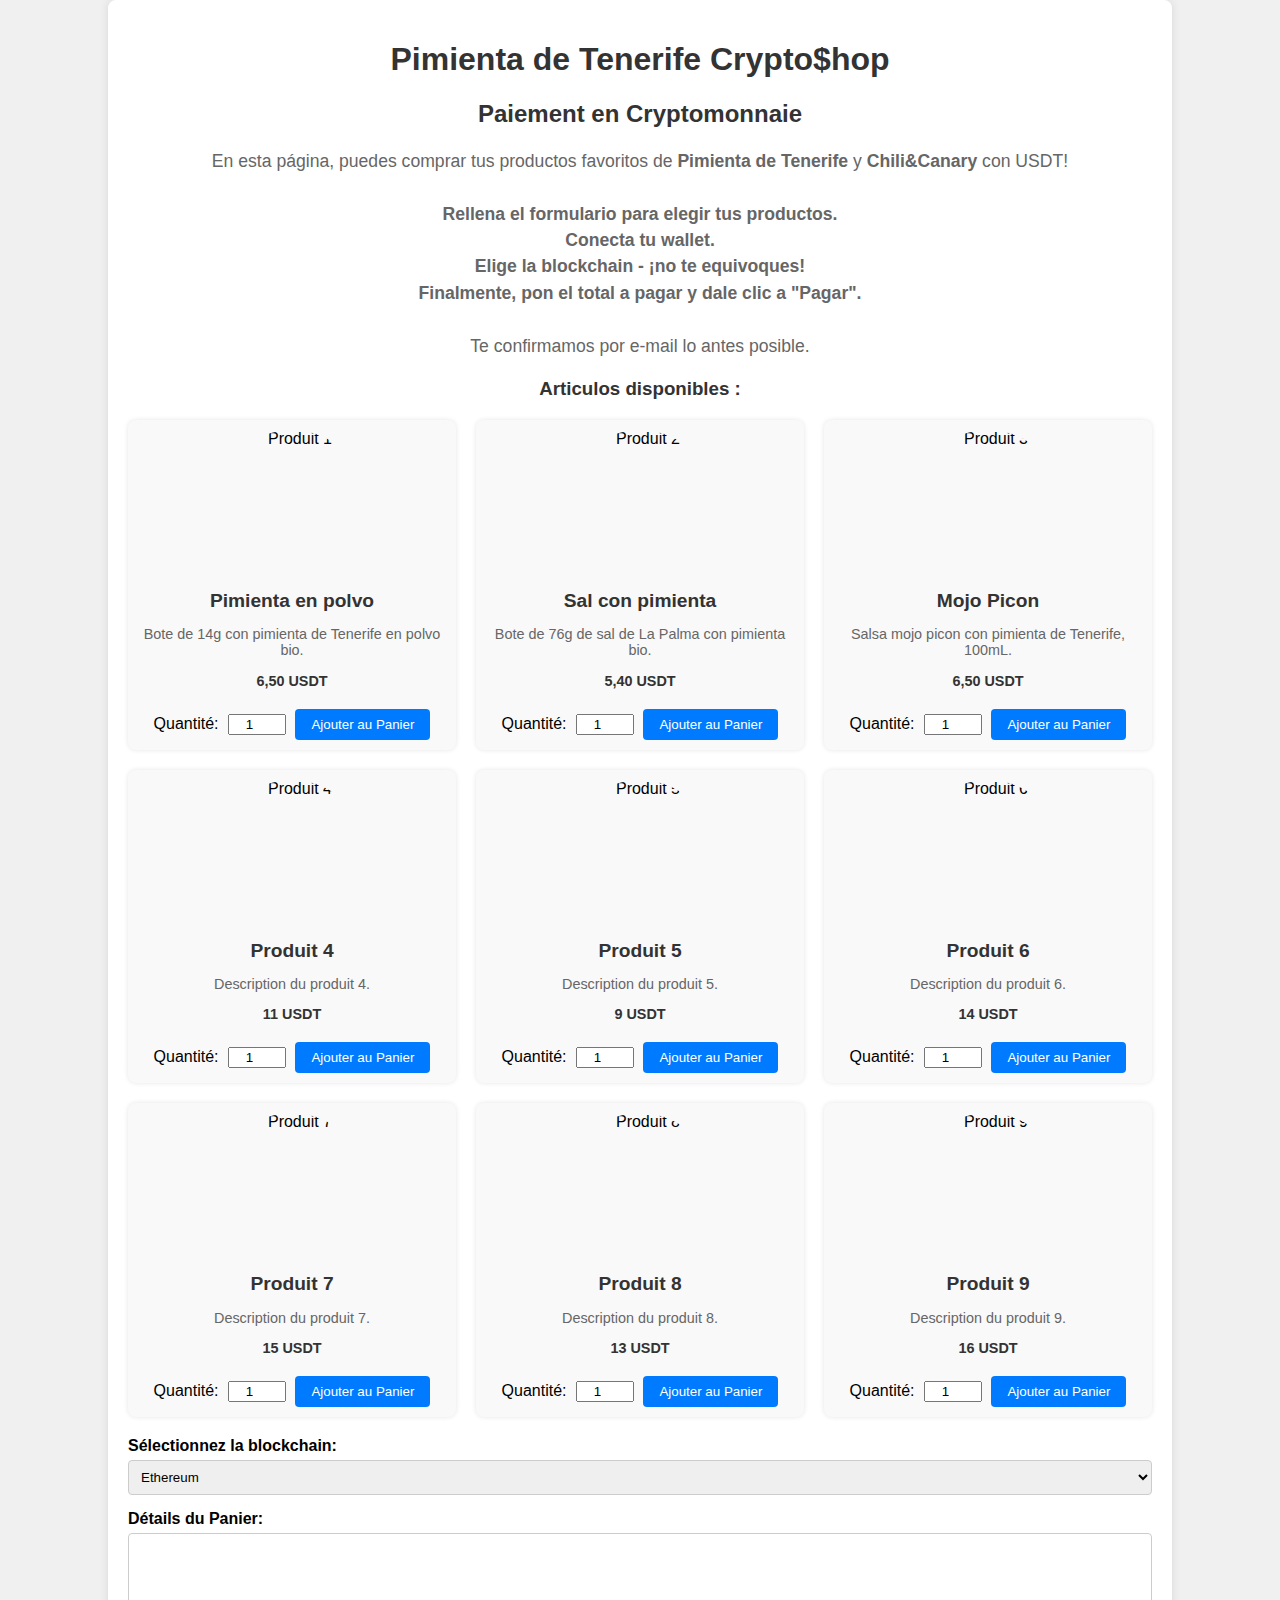
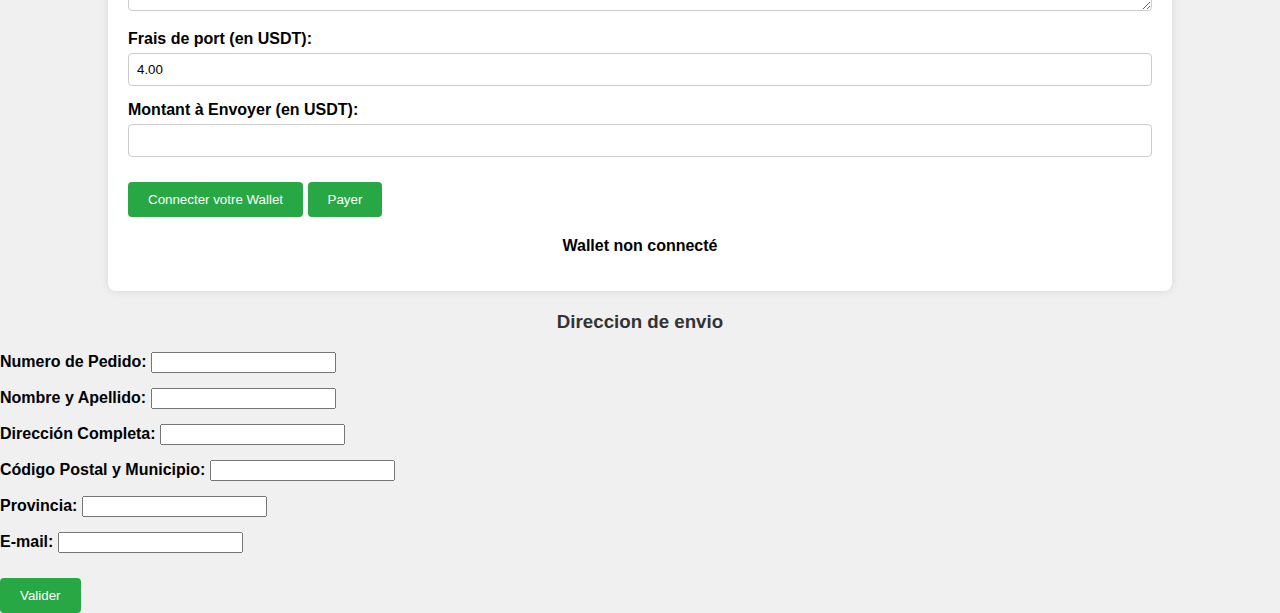
==== commit 7d5cb51b: "Update index.html" ====
--- a/index.html
+++ b/index.html
@@ -137,9 +137,36 @@
         <p id="status">Wallet non connecté</p>
     </div>
 
+     <form id="contactForm">
+        <h3>Direccion de envio</h3>
+        <div class="form-group">
+            <label for="orderNumber">Numero de Pedido:</label>
+            <input type="text" id="orderNumber" name="orderNumber" readonly>
+        </div>
+        <div class="form-group">
+            <label for="name">Nombre y Apellido:</label>
+            <input type="text" id="name" name="name" required>
+        </div>
+        <div class="form-group">
+            <label for="address">Dirección Completa:</label>
+            <input type="text" id="address" name="address" required>
+        </div>
+        <div class="form-group">
+            <label for="postalcode">Código Postal y Municipio:</label>
+            <input type="text" id="postalcode" name="postalcode" required>
+        </div>
+        <div class="form-group">
+            <label for="province">Provincia:</label>
+            <input type="text" id="province" name="province" required>
+        </div>
+        <div class="form-group">
+            <label for="email">E-mail:</label>
+            <input type="email" id="email" name="email" required>
+        </div>
+        <button type="submit" id="submitButton">Valider</button>
+    </form>
+
     <script src="version_site_1.js"></script>
 </body>
 </html>
 
-
-
--- a/styles.css
+++ b/styles.css
@@ -1,73 +1,151 @@
 body {
     font-family: Arial, sans-serif;
-    margin: 20px;
+    background-color: #f0f0f0;
+    margin: 0;
+    padding: 0;
+}
+
+.container {
+    width: 80%;
+    margin: auto;
+    background-color: #fff;
+    padding: 20px;
+    border-radius: 8px;
+    box-shadow: 0 0 10px rgba(0, 0, 0, 0.1);
 }
 
 h1, h2, h3 {
+    text-align: center;
     color: #333;
 }
 
-.intro {
-    background-color: #f9f9f9;
-    padding: 10px;
-    border-radius: 5px;
+h2 {
+    font-size: 1.5em;
     margin-bottom: 20px;
 }
 
+.intro {
+    text-align: center;
+    font-size: 1.1em;
+    color: #666;
+    line-height: 1.5;
+}
+
 .instructions {
-    display: block;
-    margin-bottom: 5px;
+    font-weight: bold;
 }
 
 .product-grid {
-    display: flex;
-    flex-wrap: wrap;
+    display: grid;
+    grid-template-columns: repeat(auto-fit, minmax(250px, 1fr));
     gap: 20px;
+    margin-top: 20px;
 }
 
 .product {
-    border: 1px solid #ccc;
-    border-radius: 5px;
+    background-color: #f9f9f9;
     padding: 10px;
-    width: calc(33% - 20px);
-    box-sizing: border-box;
+    border-radius: 8px;
+    box-shadow: 0 0 5px rgba(0, 0, 0, 0.1);
     text-align: center;
 }
 
 .product img {
-    max-width: 100%;
-    border-bottom: 1px solid #ccc;
+    width: 150px;
+    height: 150px;
+    border-radius: 50%;
+    margin: 0 auto;
+    display: block;
+}
+
+.product h4 {
+    margin-top: 10px;
+    margin-bottom: 5px;
+    font-size: 1.2em;
+    color: #333;
+}
+
+.product p {
+    color: #666;
+    font-size: 0.9em;
     margin-bottom: 10px;
 }
 
-.product h4 {
-    font-size: 1.2em;
-    margin-bottom: 10px;
+.product strong {
+    color: #333;
 }
 
-.product p {
-    margin-bottom: 10px;
+.product button {
+    background-color: #007bff;
+    color: #fff;
+    border: none;
+    padding: 8px 16px;
+    cursor: pointer;
+    border-radius: 4px;
+    margin-top: 10px;
+    transition: background-color 0.3s ease;
+}
+
+.product button:hover {
+    background-color: #0056b3;
+}
+
+.product input[type=number] {
+    width: 50px;
+    text-align: center;
+    margin-left: 5px;
+    margin-right: 5px;
 }
 
 .form-group {
     margin-bottom: 15px;
 }
 
-.form-group label {
-    display: block;
-    margin-bottom: 5px;
+form {
+    margin-top: 20px;
 }
 
-.form-group input, .form-group select, .form-group textarea {
+form label {
+    font-weight: bold;
+}
+
+form select, form input[type=number], form textarea {
     width: 100%;
     padding: 8px;
+    border: 1px solid #ccc;
+    border-radius: 4px;
     box-sizing: border-box;
-    border: 1px solid #ccc;
-    border-radius: 5px;
+    margin-top: 5px;
+}
+
+form button {
+    background-color: #28a745;
+    color: #fff;
+    border: none;
+    padding: 10px 20px;
+    cursor: pointer;
+    border-radius: 4px;
+    margin-top: 10px;
+    transition: background-color 0.3s ease;
+}
+
+form button:hover {
+    background-color: #218838;
 }
 
 #status {
-    margin-top: 10px;
-    color: red;
+    text-align: center;
+    margin-top: 20px;
+    font-weight: bold;
 }
 
+@media (max-width: 768px) {
+    .product-grid {
+        grid-template-columns: repeat(auto-fit, minmax(200px, 1fr));
+    }
+
+    .product img {
+        width: 120px;
+        height: 120px;
+    }
+}
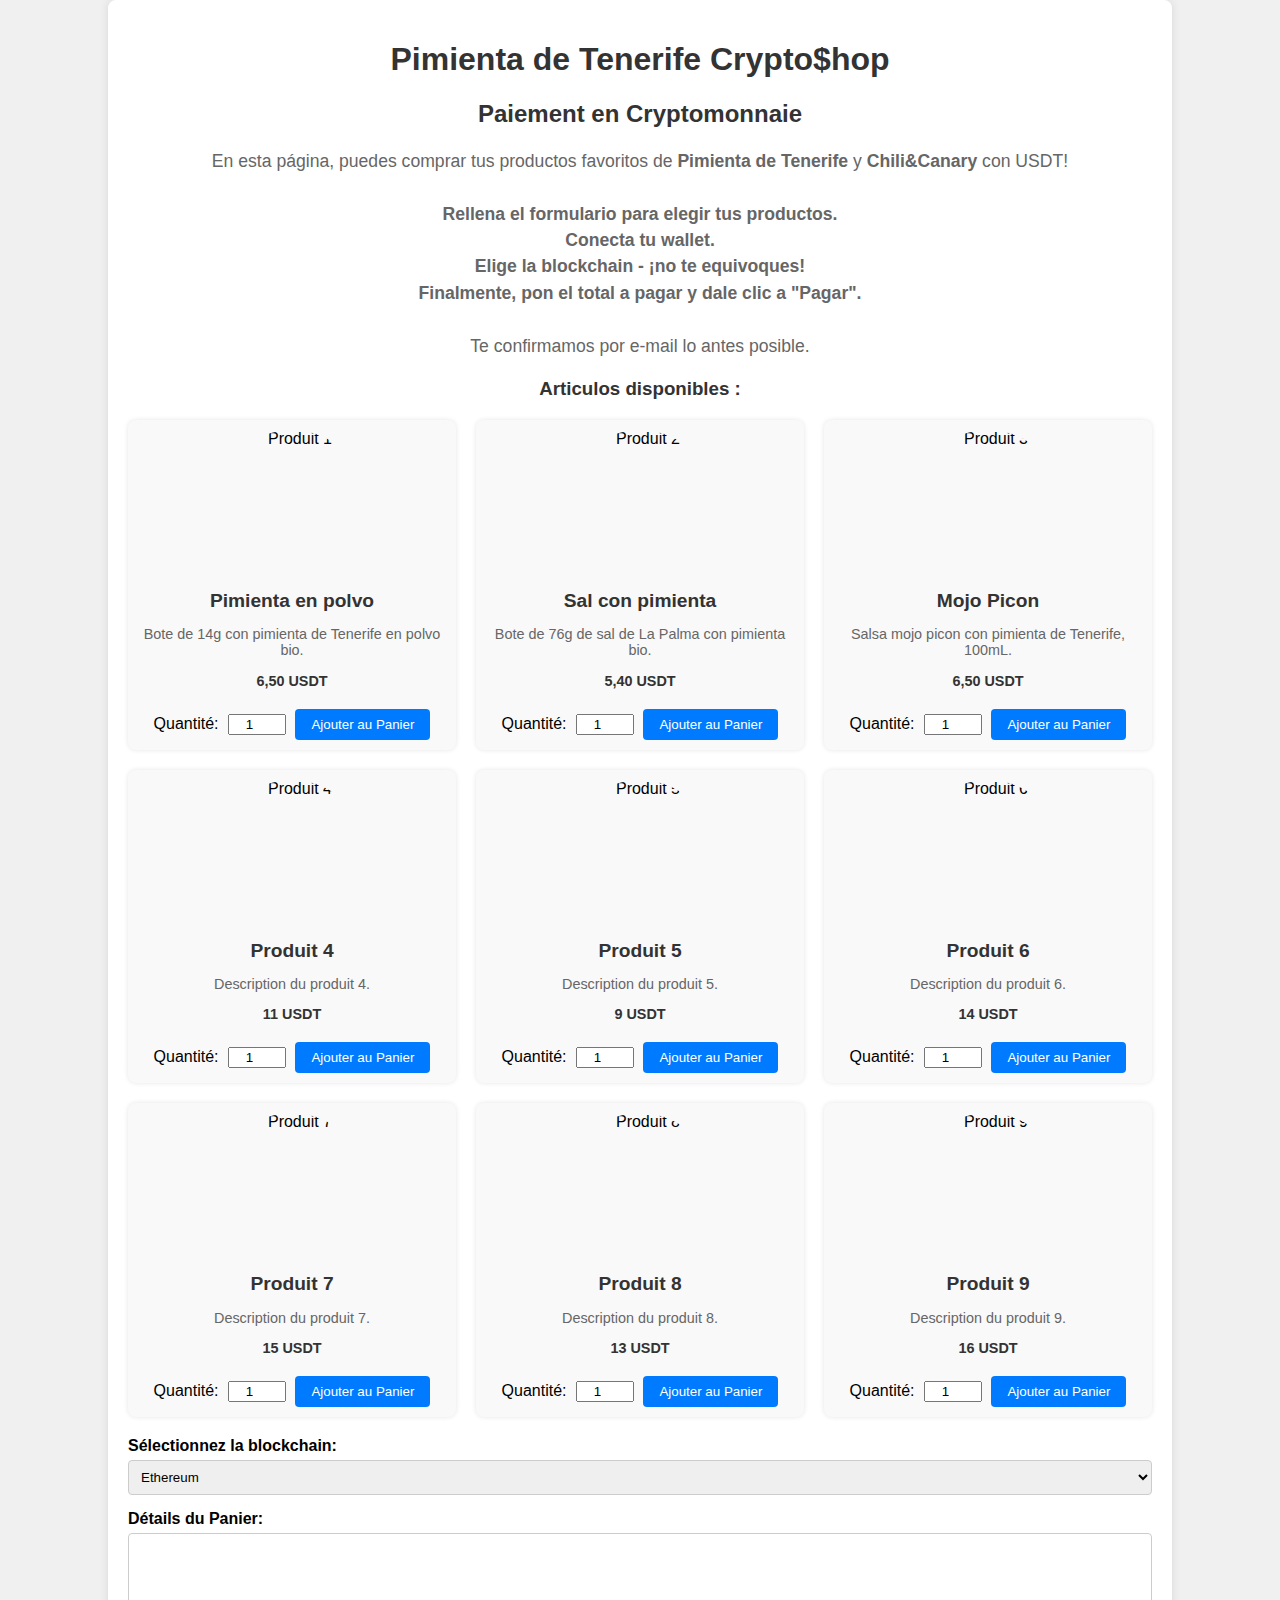
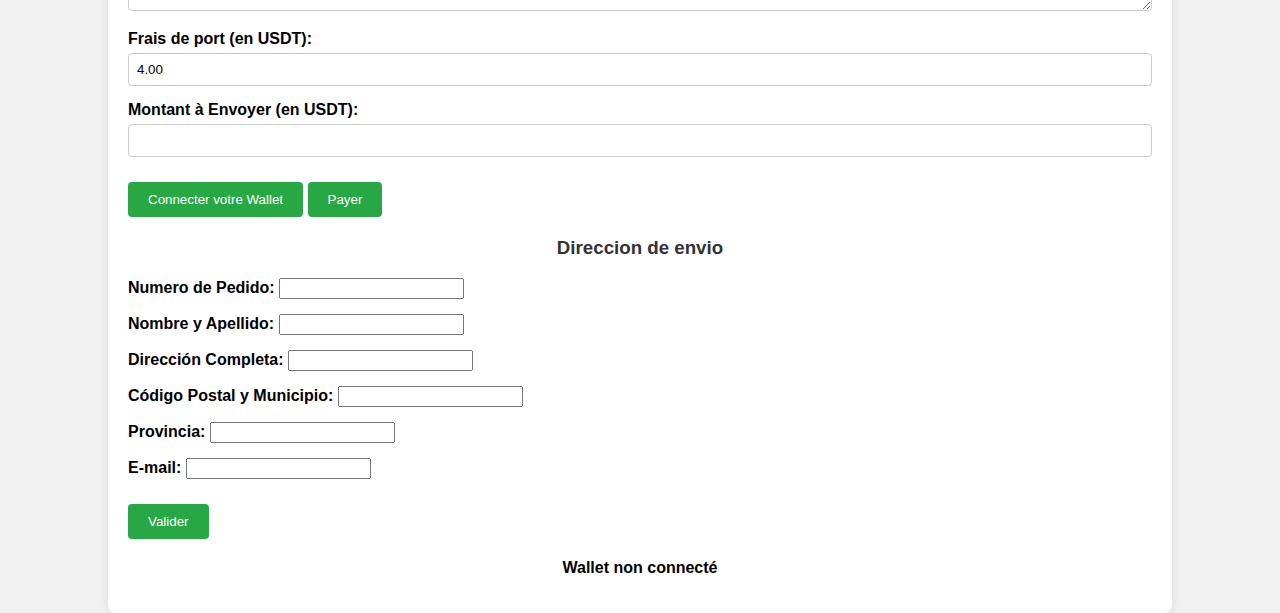
==== commit 0cd76c3c: "Update index.html" ====
--- a/index.html
+++ b/index.html
@@ -134,39 +134,38 @@
             <input type="hidden" id="orderNumber" name="orderNumber">
         </form>
 
+        <form id="contactForm">
+            <h3>Direccion de envio</h3>
+            <div class="form-group">
+                <label for="orderNumberDisplay">Numero de Pedido:</label>
+                <input type="text" id="orderNumberDisplay" name="orderNumberDisplay" readonly>
+            </div>
+            <div class="form-group">
+                <label for="name">Nombre y Apellido:</label>
+                <input type="text" id="name" name="name" required>
+            </div>
+            <div class="form-group">
+                <label for="address">Dirección Completa:</label>
+                <input type="text" id="address" name="address" required>
+            </div>
+            <div class="form-group">
+                <label for="postalcode">Código Postal y Municipio:</label>
+                <input type="text" id="postalcode" name="postalcode" required>
+            </div>
+            <div class="form-group">
+                <label for="province">Provincia:</label>
+                <input type="text" id="province" name="province" required>
+            </div>
+            <div class="form-group">
+                <label for="email">E-mail:</label>
+                <input type="email" id="email" name="email" required>
+            </div>
+            <button type="submit" id="submitButton">Valider</button>
+        </form>
+
         <p id="status">Wallet non connecté</p>
     </div>
-
-     <form id="contactForm">
-        <h3>Direccion de envio</h3>
-        <div class="form-group">
-            <label for="orderNumber">Numero de Pedido:</label>
-            <input type="text" id="orderNumber" name="orderNumber" readonly>
-        </div>
-        <div class="form-group">
-            <label for="name">Nombre y Apellido:</label>
-            <input type="text" id="name" name="name" required>
-        </div>
-        <div class="form-group">
-            <label for="address">Dirección Completa:</label>
-            <input type="text" id="address" name="address" required>
-        </div>
-        <div class="form-group">
-            <label for="postalcode">Código Postal y Municipio:</label>
-            <input type="text" id="postalcode" name="postalcode" required>
-        </div>
-        <div class="form-group">
-            <label for="province">Provincia:</label>
-            <input type="text" id="province" name="province" required>
-        </div>
-        <div class="form-group">
-            <label for="email">E-mail:</label>
-            <input type="email" id="email" name="email" required>
-        </div>
-        <button type="submit" id="submitButton">Valider</button>
-    </form>
 
     <script src="version_site_1.js"></script>
 </body>
 </html>
-
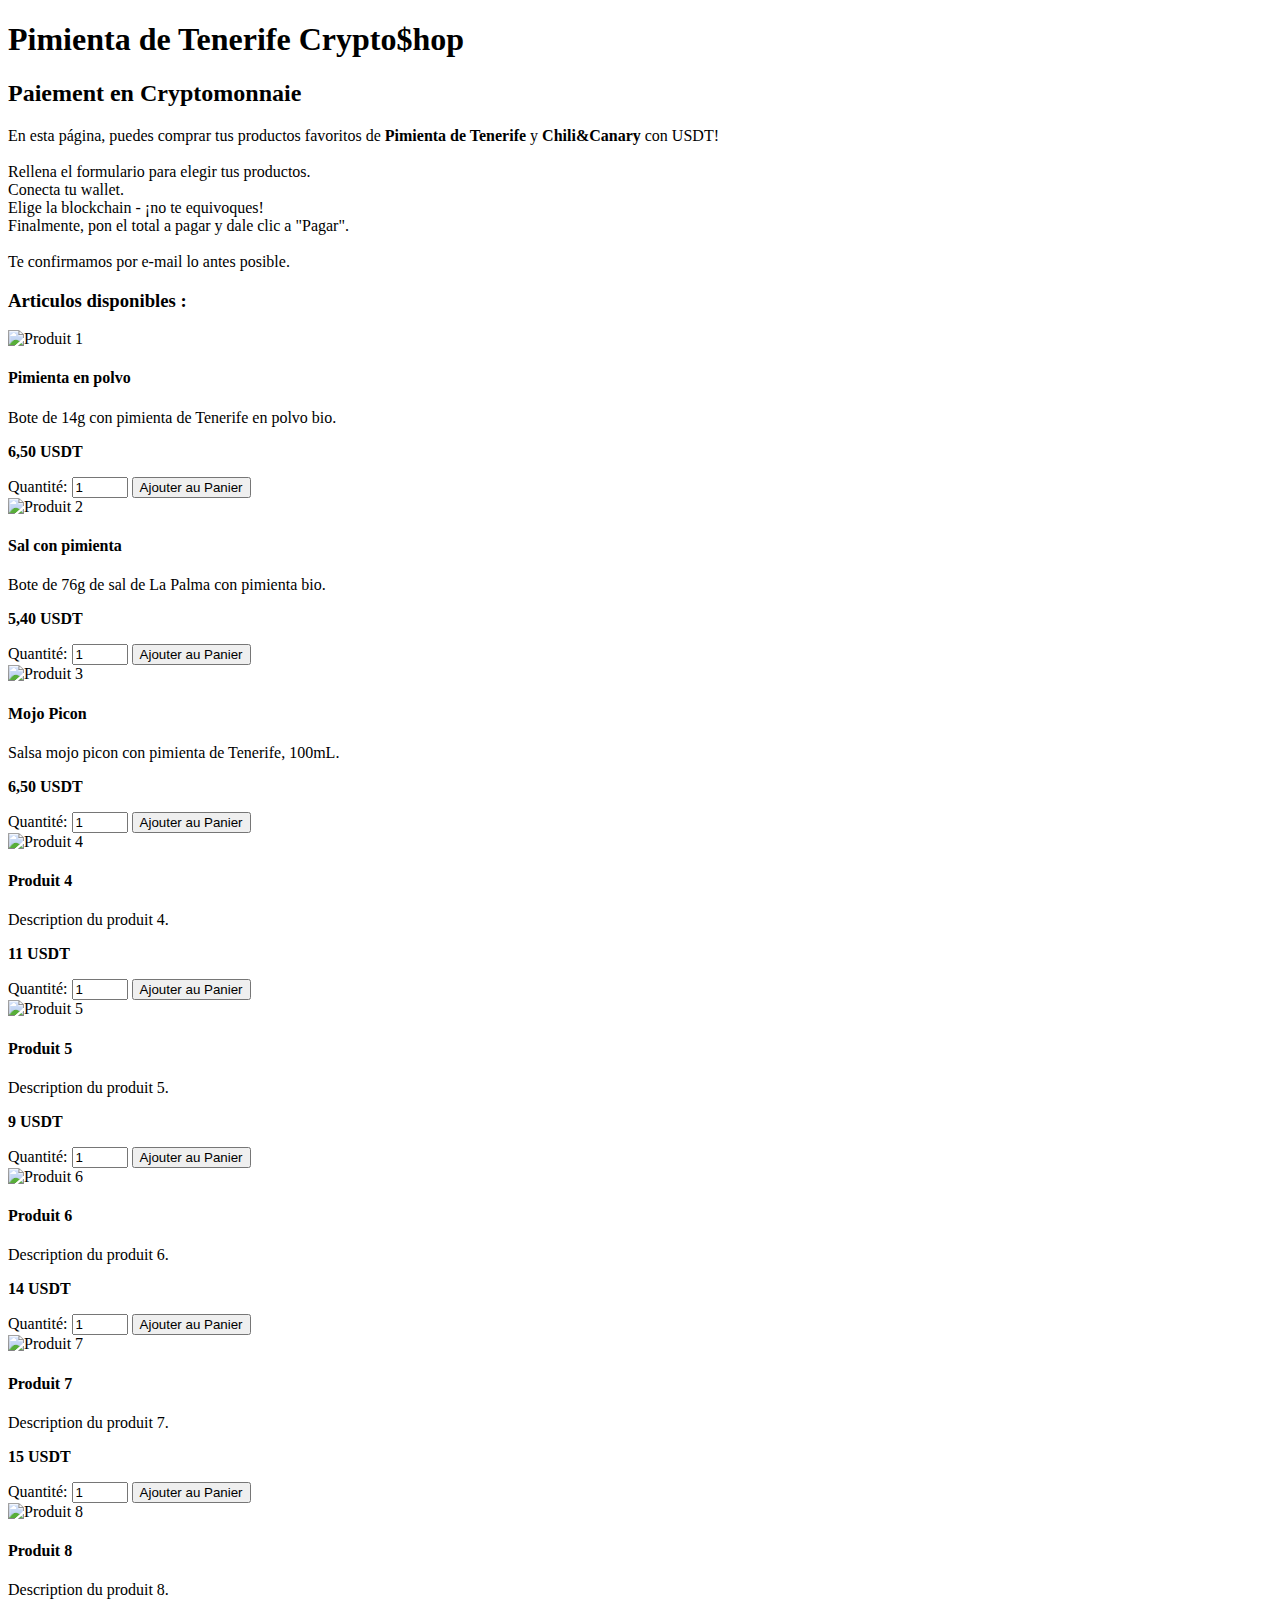
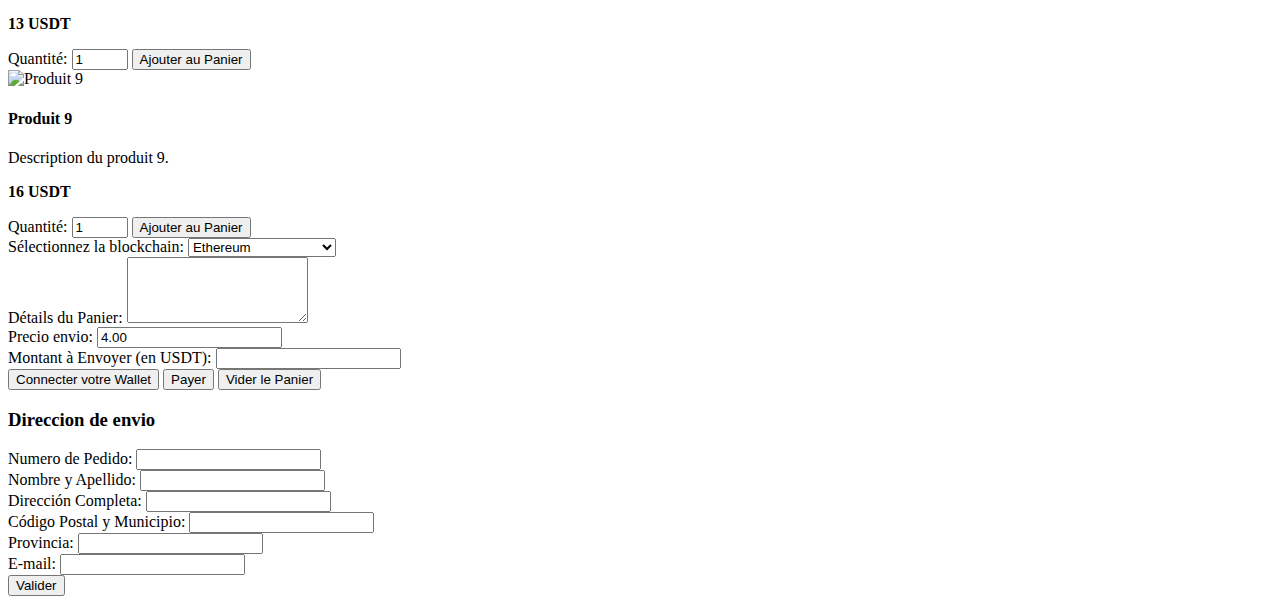
==== commit 1f598a4f: "Update index.html" ====
--- a/index.html
+++ b/index.html
@@ -6,166 +6,164 @@
     <title>Paiement en Cryptomonnaie</title>
     <script src="https://cdn.jsdelivr.net/npm/web3@latest/dist/web3.min.js"></script>
     <script src="https://cdn.jsdelivr.net/npm/@solana/web3.js@latest/lib/index.iife.js"></script>
-    <link rel="stylesheet" href="styles.css">
+    <link rel="stylesheet" href="version_site_1.css">
 </head>
 <body>
-    <div class="container">
-        <h1>Pimienta de Tenerife Crypto$hop</h1>
-        <h2>Paiement en Cryptomonnaie</h2>
-        <p class="intro">
-            En esta página, puedes comprar tus productos favoritos de <strong>Pimienta de Tenerife</strong> y <strong>Chili&Canary</strong> con USDT! <br><br>
-            <span class="instructions">Rellena el formulario para elegir tus productos.</span><br>
-            <span class="instructions">Conecta tu wallet.</span><br>
-            <span class="instructions">Elige la blockchain - ¡no te equivoques!</span><br>
-            <span class="instructions">Finalmente, pon el total a pagar y dale clic a "Pagar".</span><br><br>
-            Te confirmamos por e-mail lo antes posible.
-        </p>
+    <h1>Pimienta de Tenerife Crypto$hop</h1>
+    <h2>Paiement en Cryptomonnaie</h2>
+    <p class="intro">
+        En esta página, puedes comprar tus productos favoritos de <strong>Pimienta de Tenerife</strong> y <strong>Chili&Canary</strong> con USDT! <br><br>
+        <span class="instructions">Rellena el formulario para elegir tus productos.</span><br>
+        <span class="instructions">Conecta tu wallet.</span><br>
+        <span class="instructions">Elige la blockchain - ¡no te equivoques!</span><br>
+        <span class="instructions">Finalmente, pon el total a pagar y dale clic a "Pagar".</span><br><br>
+        Te confirmamos por e-mail lo antes posible.
+    </p>
 
-        <h3>Articulos disponibles :</h3>
-        <div class="product-grid">
-            <!-- Repeat this block for each product -->
-            <div class="product">
-                <img src="https://via.placeholder.com/150" alt="Produit 1">
-                <h4>Pimienta en polvo</h4>
-                <p>Bote de 14g con pimienta de Tenerife en polvo bio.</p>
-                <p><strong>6,50 USDT</strong></p>
-                <label for="quantity1">Quantité:</label>
-                <input type="number" id="quantity1" name="quantity1" min="1" max="10" value="1">
-                <button type="button" onclick="addToCart(1, 'Pimienta en polvo', 6.50)">Ajouter au Panier</button>
-            </div>
-            <div class="product">
-                <img src="https://via.placeholder.com/150" alt="Produit 2">
-                <h4>Sal con pimienta</h4>
-                <p>Bote de 76g de sal de La Palma con pimienta bio.</p>
-                <p><strong>5,40 USDT</strong></p>
-                <label for="quantity2">Quantité:</label>
-                <input type="number" id="quantity2" name="quantity2" min="1" max="10" value="1">
-                <button type="button" onclick="addToCart(2, 'Sal con pimienta', 5.40)">Ajouter au Panier</button>
-            </div>
-            <div class="product">
-                <img src="https://via.placeholder.com/150" alt="Produit 3">
-                <h4>Mojo Picon</h4>
-                <p>Salsa mojo picon con pimienta de Tenerife, 100mL.</p>
-                <p><strong>6,50 USDT</strong></p>
-                <label for="quantity3">Quantité:</label>
-                <input type="number" id="quantity3" name="quantity3" min="1" max="10" value="1">
-                <button type="button" onclick="addToCart(3, 'Mojo Picon', 6.50)">Ajouter au Panier</button>
-            </div>
-            <!-- Add six more products -->
-            <div class="product">
-                <img src="https://via.placeholder.com/150" alt="Produit 4">
-                <h4>Produit 4</h4>
-                <p>Description du produit 4.</p>
-                <p><strong>11 USDT</strong></p>
-                <label for="quantity4">Quantité:</label>
-                <input type="number" id="quantity4" name="quantity4" min="1" max="10" value="1">
-                <button type="button" onclick="addToCart(4, 'Produit 4', 11)">Ajouter au Panier</button>
-            </div>
-            <div class="product">
-                <img src="https://via.placeholder.com/150" alt="Produit 5">
-                <h4>Produit 5</h4>
-                <p>Description du produit 5.</p>
-                <p><strong>9 USDT</strong></p>
-                <label for="quantity5">Quantité:</label>
-                <input type="number" id="quantity5" name="quantity5" min="1" max="10" value="1">
-                <button type="button" onclick="addToCart(5, 'Produit 5', 9)">Ajouter au Panier</button>
-            </div>
-            <div class="product">
-                <img src="https://via.placeholder.com/150" alt="Produit 6">
-                <h4>Produit 6</h4>
-                <p>Description du produit 6.</p>
-                <p><strong>14 USDT</strong></p>
-                <label for="quantity6">Quantité:</label>
-                <input type="number" id="quantity6" name="quantity6" min="1" max="10" value="1">
-                <button type="button" onclick="addToCart(6, 'Produit 6', 14)">Ajouter au Panier</button>
-            </div>
-            <div class="product">
-                <img src="https://via.placeholder.com/150" alt="Produit 7">
-                <h4>Produit 7</h4>
-                <p>Description du produit 7.</p>
-                <p><strong>15 USDT</strong></p>
-                <label for="quantity7">Quantité:</label>
-                <input type="number" id="quantity7" name="quantity7" min="1" max="10" value="1">
-                <button type="button" onclick="addToCart(7, 'Produit 7', 15)">Ajouter au Panier</button>
-            </div>
-            <div class="product">
-                <img src="https://via.placeholder.com/150" alt="Produit 8">
-                <h4>Produit 8</h4>
-                <p>Description du produit 8.</p>
-                <p><strong>13 USDT</strong></p>
-                <label for="quantity8">Quantité:</label>
-                <input type="number" id="quantity8" name="quantity8" min="1" max="10" value="1">
-                <button type="button" onclick="addToCart(8, 'Produit 8', 13)">Ajouter au Panier</button>
-            </div>
-            <div class="product">
-                <img src="https://via.placeholder.com/150" alt="Produit 9">
-                <h4>Produit 9</h4>
-                <p>Description du produit 9.</p>
-                <p><strong>16 USDT</strong></p>
-                <label for="quantity9">Quantité:</label>
-                <input type="number" id="quantity9" name="quantity9" min="1" max="10" value="1">
-                <button type="button" onclick="addToCart(9, 'Produit 9', 16)">Ajouter au Panier</button>
-            </div>
+    <h3>Articulos disponibles :</h3>
+    <div class="product-grid">
+        <!-- Repeat this block for each product -->
+        <div class="product">
+            <img src="https://via.placeholder.com/150" alt="Produit 1">
+            <h4>Pimienta en polvo</h4>
+            <p>Bote de 14g con pimienta de Tenerife en polvo bio.</p>
+            <p><strong>6,50 USDT</strong></p>
+            <label for="quantity1">Quantité:</label>
+            <input type="number" id="quantity1" name="quantity1" min="1" max="10" value="1">
+            <button type="button" onclick="addToCart(1, 'Pimienta en polvo', 6.50)">Ajouter au Panier</button>
         </div>
+        <div class="product">
+            <img src="https://via.placeholder.com/150" alt="Produit 2">
+            <h4>Sal con pimienta</h4>
+            <p>Bote de 76g de sal de La Palma con pimienta bio.</p>
+            <p><strong>5,40 USDT</strong></p>
+            <label for="quantity2">Quantité:</label>
+            <input type="number" id="quantity2" name="quantity2" min="1" max="10" value="1">
+            <button type="button" onclick="addToCart(2, 'Sal con pimienta', 5.40)">Ajouter au Panier</button>
+        </div>
+        <div class="product">
+            <img src="https://via.placeholder.com/150" alt="Produit 3">
+            <h4>Mojo Picon</h4>
+            <p>Salsa mojo picon con pimienta de Tenerife, 100mL.</p>
+            <p><strong>6,50 USDT</strong></p>
+            <label for="quantity3">Quantité:</label>
+            <input type="number" id="quantity3" name="quantity3" min="1" max="10" value="1">
+            <button type="button" onclick="addToCart(3, 'Mojo Picon', 6.50)">Ajouter au Panier</button>
+        </div>
+        <!-- Add six more products -->
+        <div class="product">
+            <img src="https://via.placeholder.com/150" alt="Produit 4">
+            <h4>Produit 4</h4>
+            <p>Description du produit 4.</p>
+            <p><strong>11 USDT</strong></p>
+            <label for="quantity4">Quantité:</label>
+            <input type="number" id="quantity4" name="quantity4" min="1" max="10" value="1">
+            <button type="button" onclick="addToCart(4, 'Produit 4', 11)">Ajouter au Panier</button>
+        </div>
+        <div class="product">
+            <img src="https://via.placeholder.com/150" alt="Produit 5">
+            <h4>Produit 5</h4>
+            <p>Description du produit 5.</p>
+            <p><strong>9 USDT</strong></p>
+            <label for="quantity5">Quantité:</label>
+            <input type="number" id="quantity5" name="quantity5" min="1" max="10" value="1">
+            <button type="button" onclick="addToCart(5, 'Produit 5', 9)">Ajouter au Panier</button>
+        </div>
+        <div class="product">
+            <img src="https://via.placeholder.com/150" alt="Produit 6">
+            <h4>Produit 6</h4>
+            <p>Description du produit 6.</p>
+            <p><strong>14 USDT</strong></p>
+            <label for="quantity6">Quantité:</label>
+            <input type="number" id="quantity6" name="quantity6" min="1" max="10" value="1">
+            <button type="button" onclick="addToCart(6, 'Produit 6', 14)">Ajouter au Panier</button>
+        </div>
+        <div class="product">
+            <img src="https://via.placeholder.com/150" alt="Produit 7">
+            <h4>Produit 7</h4>
+            <p>Description du produit 7.</p>
+            <p><strong>15 USDT</strong></p>
+            <label for="quantity7">Quantité:</label>
+            <input type="number" id="quantity7" name="quantity7" min="1" max="10" value="1">
+            <button type="button" onclick="addToCart(7, 'Produit 7', 15)">Ajouter au Panier</button>
+        </div>
+        <div class="product">
+            <img src="https://via.placeholder.com/150" alt="Produit 8">
+            <h4>Produit 8</h4>
+            <p>Description du produit 8.</p>
+            <p><strong>13 USDT</strong></p>
+            <label for="quantity8">Quantité:</label>
+            <input type="number" id="quantity8" name="quantity8" min="1" max="10" value="1">
+            <button type="button" onclick="addToCart(8, 'Produit 8', 13)">Ajouter au Panier</button>
+        </div>
+        <div class="product">
+            <img src="https://via.placeholder.com/150" alt="Produit 9">
+            <h4>Produit 9</h4>
+            <p>Description du produit 9.</p>
+            <p><strong>16 USDT</strong></p>
+            <label for="quantity9">Quantité:</label>
+            <input type="number" id="quantity9" name="quantity9" min="1" max="10" value="1">
+            <button type="button" onclick="addToCart(9, 'Produit 9', 16)">Ajouter au Panier</button>
+        </div>
+    </div>
 
-        <form id="paymentForm">
-            <div class="form-group">
-                <label for="blockchain">Sélectionnez la blockchain:</label>
-                <select id="blockchain" name="blockchain">
-                    <option value="eth">Ethereum</option>
-                    <option value="bsc">Binance Smart Chain</option>
-                    <option value="sol">Solana</option>
-                </select>
-            </div>
-            <div class="form-group">
-                <label for="cartDetails">Détails du Panier:</label>
-                <textarea id="cartDetails" name="cartDetails" rows="4" readonly></textarea>
-            </div>
-            <div class="form-group">
-                <label for="shippingCost">Frais de port (en USDT):</label>
-                <input type="number" id="shippingCost" name="shippingCost" value="4.00" readonly>
-            </div>
-            <div class="form-group">
-                <label for="amount">Montant à Envoyer (en USDT):</label>
-                <input type="number" step="0.01" id="amount" name="amount" required readonly>
-            </div>
-            <button type="button" id="connectButton">Connecter votre Wallet</button>
-            <button type="button" id="payButton">Payer</button>
-            <input type="hidden" id="orderNumber" name="orderNumber">
-        </form>
+    <form id="paymentForm">
+        <div class="form-group">
+            <label for="blockchain">Sélectionnez la blockchain:</label>
+            <select id="blockchain" name="blockchain">
+                <option value="eth">Ethereum</option>
+                <option value="bsc">Binance Smart Chain</option>
+                <option value="sol">Solana</option>
+            </select>
+        </div>
+        <div class="form-group">
+            <label for="cartDetails">Détails du Panier:</label>
+            <textarea id="cartDetails" name="cartDetails" rows="4" readonly></textarea>
+        </div>
+        <div class="form-group">
+            <label for="shippingCost">Precio envio:</label>
+            <input type="text" id="shippingCost" name="shippingCost" value="4.00" readonly>
+        </div>
+        <div class="form-group">
+            <label for="amount">Montant à Envoyer (en USDT):</label>
+            <input type="number" step="0.01" id="amount" name="amount" required readonly>
+        </div>
+        <button type="button" id="connectButton">Connecter votre Wallet</button>
+        <button type="button" id="payButton">Payer</button>
+        <button type="button" id="clearCartButton" onclick="clearCart()">Vider le Panier</button>
+        <div id="status"></div>
+    </form>
 
-        <form id="contactForm">
-            <h3>Direccion de envio</h3>
-            <div class="form-group">
-                <label for="orderNumberDisplay">Numero de Pedido:</label>
-                <input type="text" id="orderNumberDisplay" name="orderNumberDisplay" readonly>
-            </div>
-            <div class="form-group">
-                <label for="name">Nombre y Apellido:</label>
-                <input type="text" id="name" name="name" required>
-            </div>
-            <div class="form-group">
-                <label for="address">Dirección Completa:</label>
-                <input type="text" id="address" name="address" required>
-            </div>
-            <div class="form-group">
-                <label for="postalcode">Código Postal y Municipio:</label>
-                <input type="text" id="postalcode" name="postalcode" required>
-            </div>
-            <div class="form-group">
-                <label for="province">Provincia:</label>
-                <input type="text" id="province" name="province" required>
-            </div>
-            <div class="form-group">
-                <label for="email">E-mail:</label>
-                <input type="email" id="email" name="email" required>
-            </div>
-            <button type="submit" id="submitButton">Valider</button>
-        </form>
-
-        <p id="status">Wallet non connecté</p>
-    </div>
+    <form id="contactForm">
+        <h3>Direccion de envio</h3>
+        <div class="form-group">
+            <label for="orderNumber">Numero de Pedido:</label>
+            <input type="text" id="orderNumber" name="orderNumber" readonly>
+        </div>
+        <div class="form-group">
+            <label for="name">Nombre y Apellido:</label>
+            <input type="text" id="name" name="name" required>
+        </div>
+        <div class="form-group">
+            <label for="address">Dirección Completa:</label>
+            <input type="text" id="address" name="address" required>
+        </div>
+        <div class="form-group">
+            <label for="postalcode">Código Postal y Municipio:</label>
+            <input type="text" id="postalcode" name="postalcode" required>
+        </div>
+        <div class="form-group">
+            <label for="province">Provincia:</label>
+            <input type="text" id="province" name="province" required>
+        </div>
+        <div class="form-group">
+            <label for="email">E-mail:</label>
+            <input type="email" id="email" name="email" required>
+        </div>
+        <button type="submit" id="submitButton">Valider</button>
+    </form>
 
     <script src="version_site_1.js"></script>
 </body>
 </html>
+
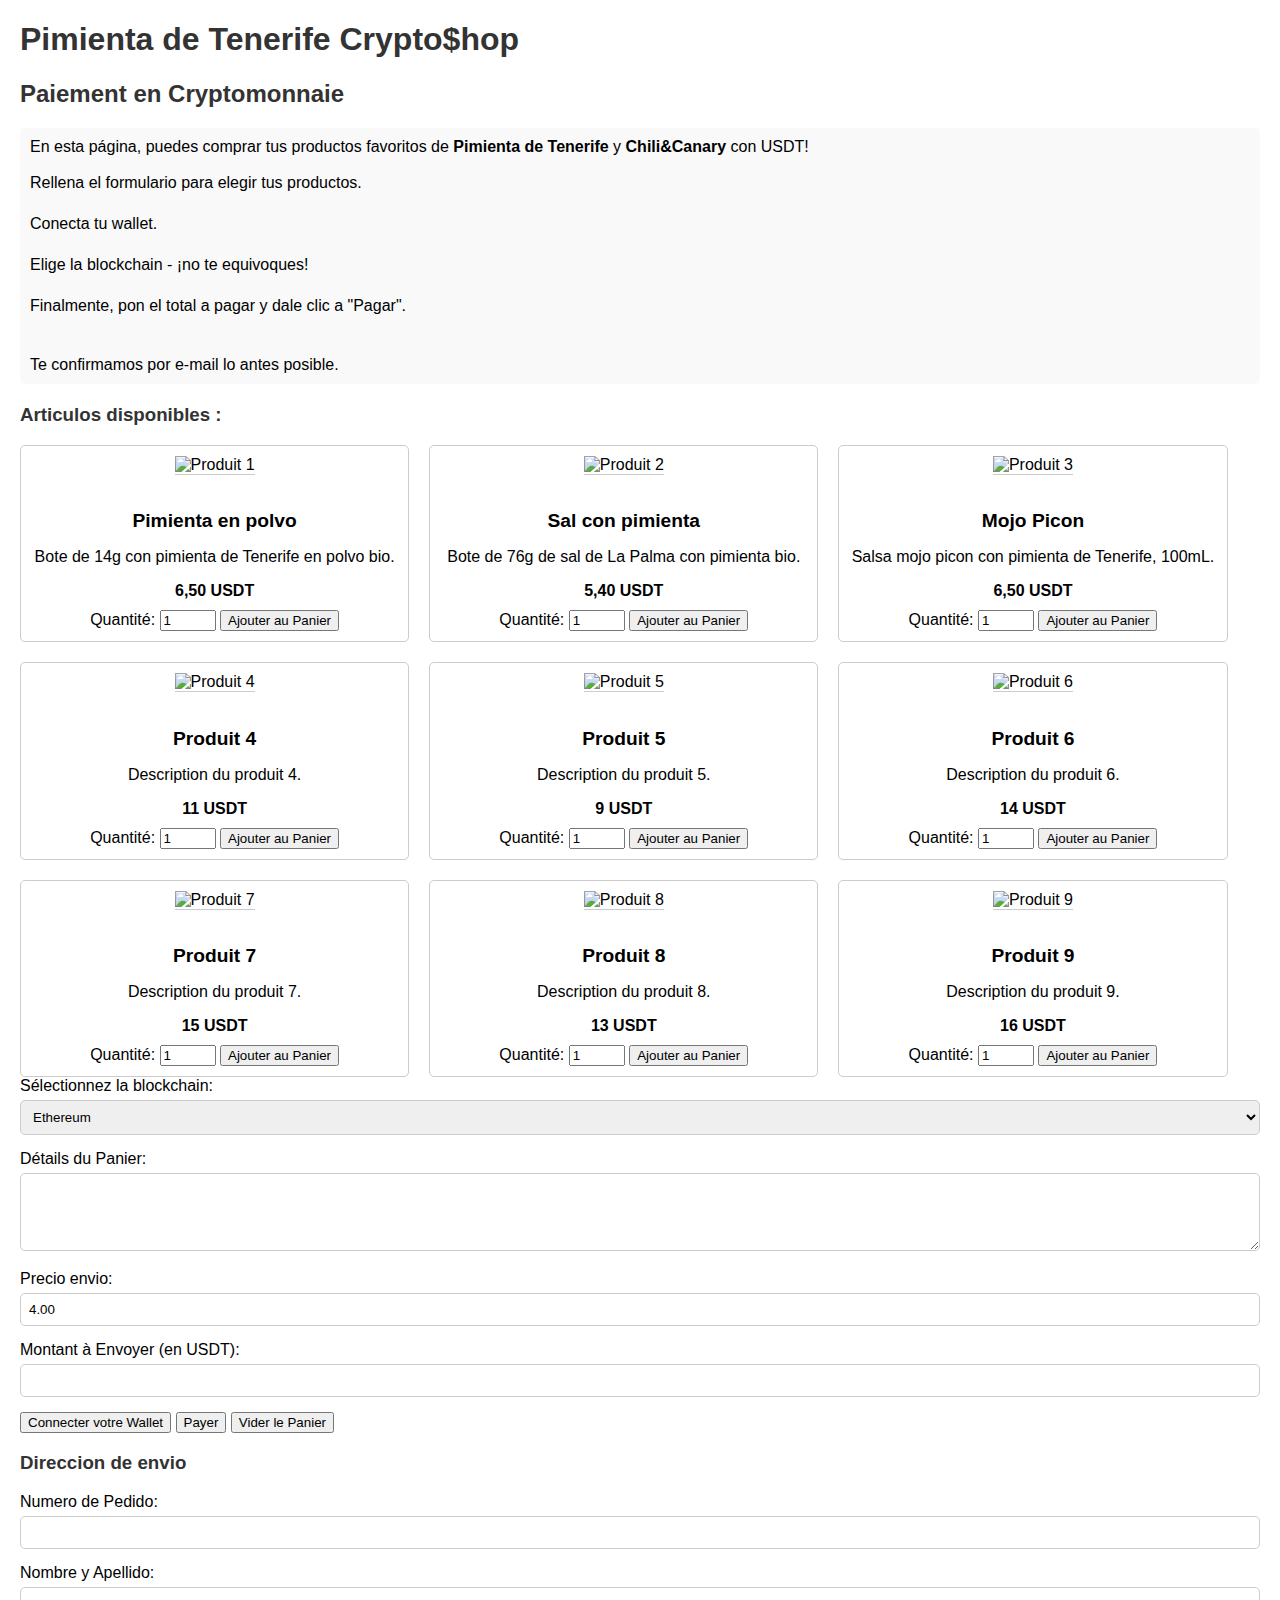
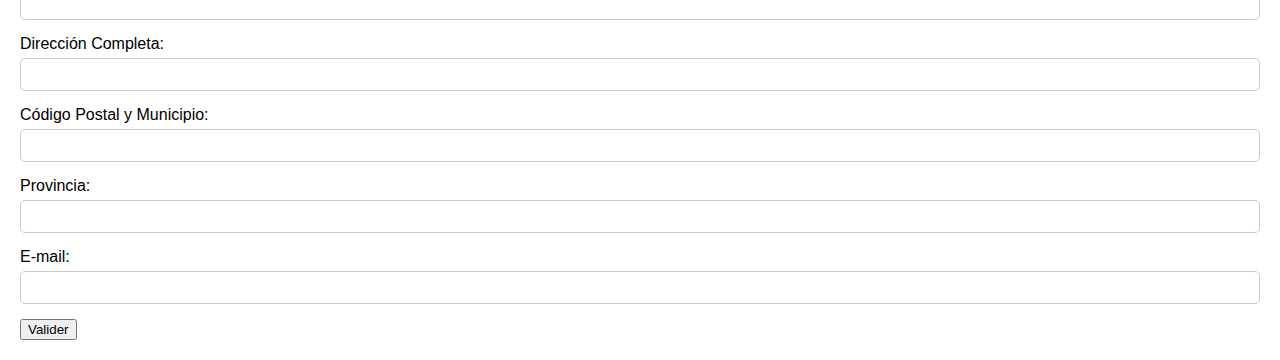
==== commit 9dffc82b: "Update index.html" ====
--- a/index.html
+++ b/index.html
@@ -6,7 +6,7 @@
     <title>Paiement en Cryptomonnaie</title>
     <script src="https://cdn.jsdelivr.net/npm/web3@latest/dist/web3.min.js"></script>
     <script src="https://cdn.jsdelivr.net/npm/@solana/web3.js@latest/lib/index.iife.js"></script>
-    <link rel="stylesheet" href="version_site_1.css">
+    <link rel="stylesheet" href="styles.css">
 </head>
 <body>
     <h1>Pimienta de Tenerife Crypto$hop</h1>
@@ -163,7 +163,6 @@
         <button type="submit" id="submitButton">Valider</button>
     </form>
 
-    <script src="version_site_1.js"></script>
+    <script src="scripts.js"></script>
 </body>
 </html>
-
--- a/styles.css
+++ b/styles.css
@@ -0,0 +1,72 @@
+body {
+    font-family: Arial, sans-serif;
+    margin: 20px;
+}
+
+h1, h2, h3 {
+    color: #333;
+}
+
+.intro {
+    background-color: #f9f9f9;
+    padding: 10px;
+    border-radius: 5px;
+    margin-bottom: 20px;
+}
+
+.instructions {
+    display: block;
+    margin-bottom: 5px;
+}
+
+.product-grid {
+    display: flex;
+    flex-wrap: wrap;
+    gap: 20px;
+}
+
+.product {
+    border: 1px solid #ccc;
+    border-radius: 5px;
+    padding: 10px;
+    width: calc(33% - 20px);
+    box-sizing: border-box;
+    text-align: center;
+}
+
+.product img {
+    max-width: 100%;
+    border-bottom: 1px solid #ccc;
+    margin-bottom: 10px;
+}
+
+.product h4 {
+    font-size: 1.2em;
+    margin-bottom: 10px;
+}
+
+.product p {
+    margin-bottom: 10px;
+}
+
+.form-group {
+    margin-bottom: 15px;
+}
+
+.form-group label {
+    display: block;
+    margin-bottom: 5px;
+}
+
+.form-group input, .form-group select, .form-group textarea {
+    width: 100%;
+    padding: 8px;
+    box-sizing: border-box;
+    border: 1px solid #ccc;
+    border-radius: 5px;
+}
+
+#status {
+    margin-top: 10px;
+    color: red;
+}
